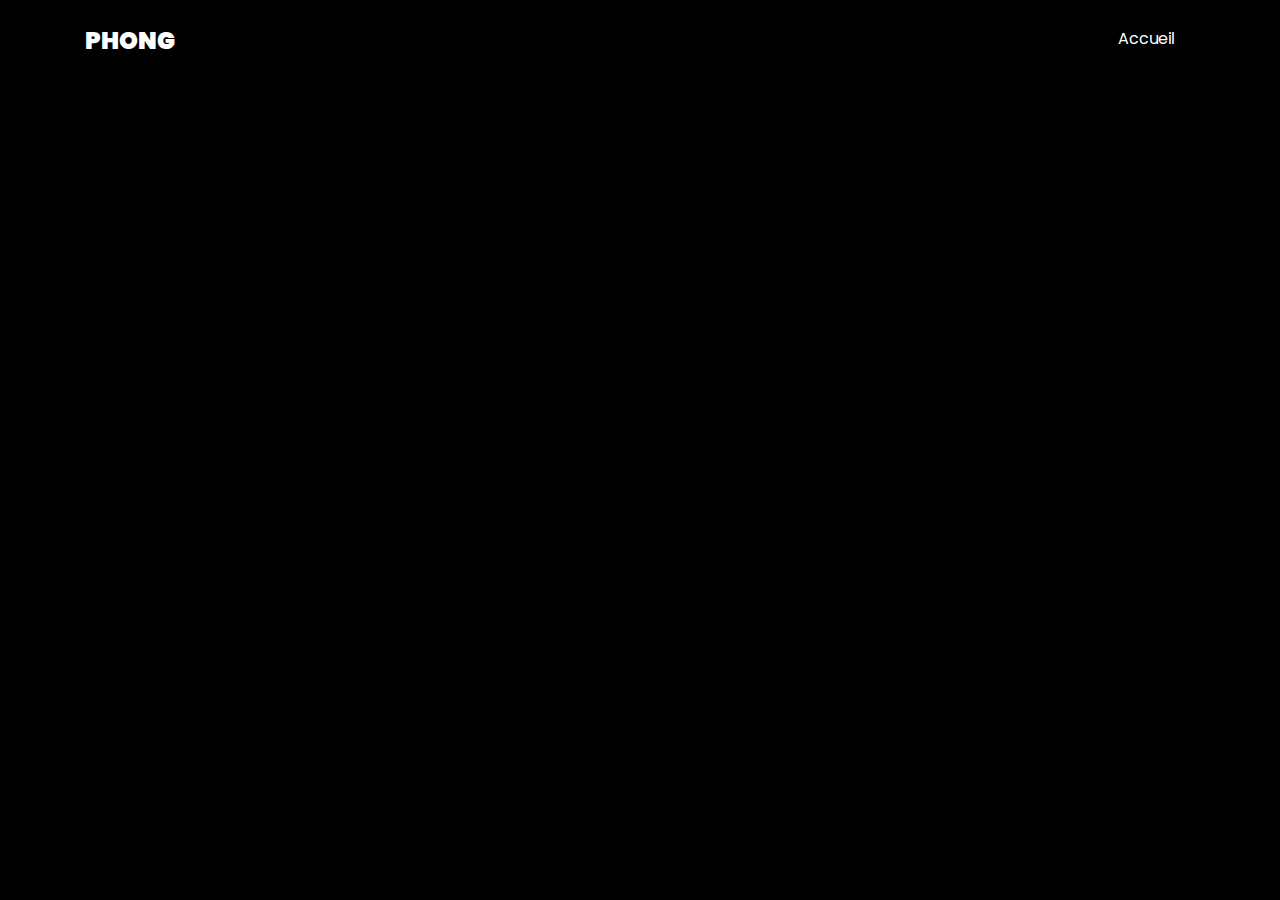
==== eycecinema.html @ 9683518e "ajout page eycecinema" ====
<!DOCTYPE html>
<html lang="en">
<head>
  <title>Eyce's Cinema</title>
  <meta charset="utf-8">
  <meta name="viewport" content="width=device-width, initial-scale=1, shrink-to-fit=no">

  <link href="https://fonts.googleapis.com/css?family=Poppins:100,200,300,400,500,600,700,800,900" rel="stylesheet">

  <link rel="stylesheet" href="css/open-iconic-bootstrap.min.css">
  <link rel="stylesheet" href="css/animate.css">

  <link rel="stylesheet" href="css/owl.carousel.min.css">
  <link rel="stylesheet" href="css/owl.theme.default.min.css">
  <link rel="stylesheet" href="css/magnific-popup.css">

  <link rel="stylesheet" href="css/aos.css">

  <link rel="stylesheet" href="css/ionicons.min.css">

  <link rel="stylesheet" href="css/flaticon.css">
  <link rel="stylesheet" href="css/icomoon.css">
  <link rel="stylesheet" href="css/style.css">
</head>
<body data-spy="scroll" data-target=".site-navbar-target" data-offset="300">
<nav class="navbar navbar-expand-lg navbar-dark ftco_navbar ftco-navbar-light site-navbar-target" id="ftco-navbar">
  <div class="container">
    <a class="navbar-brand" href="index.html">Phong</a>
    <button class="navbar-toggler js-fh5co-nav-toggle fh5co-nav-toggle" type="button" data-toggle="collapse" data-target="#ftco-nav" aria-controls="ftco-nav" aria-expanded="false" aria-label="Toggle navigation">
      <span class="oi oi-menu"></span> Menu
    </button>

    <div class="collapse navbar-collapse" id="ftco-nav">
      <ul class="navbar-nav nav ml-auto">
        <li class="nav-item"><a href="index.html" class="nav-link"><span>Accueil</span></a></li>

      </ul>
    </div>
  </div>
</nav>
<section class="ftco-section ftco-no-pb" id="experience">
  <div class="container">
    <div class="row justify-content-center pb-5">
      <div class="col-md-10 heading-section text-center ftco-animate">
        <h1 class="big big-2">Eyce's Cinema</h1>
        <h2 class="mb-4">Eyce's Cinema</h2>
      </div>
    </div>
    <div class="row">
      <div class="col-md-6">
        <div class="resume-wrap ftco-animate">
          <span class="date">Juin 2024</span>
          <h2>Stage Gestion Web</h2>
          <span class="position">Splatsh</span>
          <p class="mt-4">Mise en ligne des applications iOs et Android</p>
          <p class="mt-4">
            Création de contenu à l’aide de l’intelligence artificielle pour les applications</p>
          <p class="mt-4">
            Création, mise à jour des annonces Airbnb/Booking</p>
        </div>
      </div>

      <div class="col-md-6">

        <div class="resume-wrap ftco-animate">
          <span class="date">13 Janvier - 21 Février 2025</span>
          <h2>Stage</h2>
          <span class="position">Aélia Informatique</span>
          <p class="mt-4">A définir</p>

        </div>
      </div>
    </div>
  </div>
</section>
</body>
</html>
---- css/flaticon.css ----
/*
  	Flaticon icon font: Flaticon
  	Creation date: 04/01/2019 13:45
  	*/


@font-face {
  font-family: "Flaticon";
  src: url("../fonts/flaticon/font/Flaticon.eot");
  src: url("../fonts/flaticon/font/Flaticon.eot?#iefix") format("embedded-opentype"),
       url("../fonts/flaticon/font/Flaticon.woff") format("woff"),
       url("../fonts/flaticon/font/Flaticon.ttf") format("truetype"),
       url("../fonts/flaticon/font/Flaticon.svg#Flaticon") format("svg");
  font-weight: normal;
  font-style: normal;
}

@media screen and (-webkit-min-device-pixel-ratio:0) {
  @font-face {
    font-family: "Flaticon";
    src: url("../fonts/flaticon/font/Flaticon.svg#Flaticon") format("svg");
  }
}

[class^="flaticon-"]:before, [class*=" flaticon-"]:before,
[class^="flaticon-"]:after, [class*=" flaticon-"]:after {   
  font-family: Flaticon;
  font-style: normal;
  font-weight: normal;
  font-variant: normal;
  text-transform: none;
  line-height: 1;

  /* Better Font Rendering =========== */
  -webkit-font-smoothing: antialiased;
  -moz-osx-font-smoothing: grayscale;
}

.flaticon-ideas:before { content: "\f100"; }
.flaticon-flasks:before { content: "\f101"; }
.flaticon-analysis:before { content: "\f102"; }
.flaticon-ux-design:before { content: "\f103"; }
.flaticon-web-design:before { content: "\f104"; }
.flaticon-idea:before { content: "\f105"; }
.flaticon-innovation:before { content: "\f106"; }
---- css/icomoon.css ----
@font-face {
  font-family: 'icomoon';
  src:  url('../fonts/icomoon/icomoon.eot?6tt51o');
  src:  url('../fonts/icomoon/icomoon.eot?6tt51o#iefix') format('embedded-opentype'),
    url('../fonts/icomoon/icomoon.ttf?6tt51o') format('truetype'),
    url('../fonts/icomoon/icomoon.woff?6tt51o') format('woff'),
    url('../fonts/icomoon/icomoon.svg?6tt51o#icomoon') format('svg');
  font-weight: normal;
  font-style: normal;
}

[class^="icon-"], [class*=" icon-"] {
  /* use !important to prevent issues with browser extensions that change fonts */
  font-family: 'icomoon' !important;
  speak: none;
  font-style: normal;
  font-weight: normal;
  font-variant: normal;
  text-transform: none;
  line-height: 1;

  /* Better Font Rendering =========== */
  -webkit-font-smoothing: antialiased;
  -moz-osx-font-smoothing: grayscale;
}

.icon-asterisk:before {
  content: "\f069";
}
.icon-plus:before {
  content: "\f067";
}
.icon-question:before {
  content: "\f128";
}
.icon-minus:before {
  content: "\f068";
}
.icon-glass:before {
  content: "\f000";
}
.icon-music:before {
  content: "\f001";
}
.icon-search:before {
  content: "\f002";
}
.icon-envelope-o:before {
  content: "\f003";
}
.icon-heart:before {
  content: "\f004";
}
.icon-star:before {
  content: "\f005";
}
.icon-star-o:before {
  content: "\f006";
}
.icon-user:before {
  content: "\f007";
}
.icon-film:before {
  content: "\f008";
}
.icon-th-large:before {
  content: "\f009";
}
.icon-th:before {
  content: "\f00a";
}
.icon-th-list:before {
  content: "\f00b";
}
.icon-check:before {
  content: "\f00c";
}
.icon-close:before {
  content: "\f00d";
}
.icon-remove:before {
  content: "\f00d";
}
.icon-times:before {
  content: "\f00d";
}
.icon-search-plus:before {
  content: "\f00e";
}
.icon-search-minus:before {
  content: "\f010";
}
.icon-power-off:before {
  content: "\f011";
}
.icon-signal:before {
  content: "\f012";
}
.icon-cog:before {
  content: "\f013";
}
.icon-gear:before {
  content: "\f013";
}
.icon-trash-o:before {
  content: "\f014";
}
.icon-home:before {
  content: "\f015";
}
.icon-file-o:before {
  content: "\f016";
}
.icon-clock-o:before {
  content: "\f017";
}
.icon-road:before {
  content: "\f018";
}
.icon-download:before {
  content: "\f019";
}
.icon-arrow-circle-o-down:before {
  content: "\f01a";
}
.icon-arrow-circle-o-up:before {
  content: "\f01b";
}
.icon-inbox:before {
  content: "\f01c";
}
.icon-play-circle-o:before {
  content: "\f01d";
}
.icon-repeat:before {
  content: "\f01e";
}
.icon-rotate-right:before {
  content: "\f01e";
}
.icon-refresh:before {
  content: "\f021";
}
.icon-list-alt:before {
  content: "\f022";
}
.icon-lock:before {
  content: "\f023";
}
.icon-flag:before {
  content: "\f024";
}
.icon-headphones:before {
  content: "\f025";
}
.icon-volume-off:before {
  content: "\f026";
}
.icon-volume-down:before {
  content: "\f027";
}
.icon-volume-up:before {
  content: "\f028";
}
.icon-qrcode:before {
  content: "\f029";
}
.icon-barcode:before {
  content: "\f02a";
}
.icon-tag:before {
  content: "\f02b";
}
.icon-tags:before {
  content: "\f02c";
}
.icon-book:before {
  content: "\f02d";
}
.icon-bookmark:before {
  content: "\f02e";
}
.icon-print:before {
  content: "\f02f";
}
.icon-camera:before {
  content: "\f030";
}
.icon-font:before {
  content: "\f031";
}
.icon-bold:before {
  content: "\f032";
}
.icon-italic:before {
  content: "\f033";
}
.icon-text-height:before {
  content: "\f034";
}
.icon-text-width:before {
  content: "\f035";
}
.icon-align-left:before {
  content: "\f036";
}
.icon-align-center:before {
  content: "\f037";
}
.icon-align-right:before {
  content: "\f038";
}
.icon-align-justify:before {
  content: "\f039";
}
.icon-list:before {
  content: "\f03a";
}
.icon-dedent:before {
  content: "\f03b";
}
.icon-outdent:before {
  content: "\f03b";
}
.icon-indent:before {
  content: "\f03c";
}
.icon-video-camera:before {
  content: "\f03d";
}
.icon-image:before {
  content: "\f03e";
}
.icon-photo:before {
  content: "\f03e";
}
.icon-picture-o:before {
  content: "\f03e";
}
.icon-pencil:before {
  content: "\f040";
}
.icon-map-marker:before {
  content: "\f041";
}
.icon-adjust:before {
  content: "\f042";
}
.icon-tint:before {
  content: "\f043";
}
.icon-edit:before {
  content: "\f044";
}
.icon-pencil-square-o:before {
  content: "\f044";
}
.icon-share-square-o:before {
  content: "\f045";
}
.icon-check-square-o:before {
  content: "\f046";
}
.icon-arrows:before {
  content: "\f047";
}
.icon-step-backward:before {
  content: "\f048";
}
.icon-fast-backward:before {
  content: "\f049";
}
.icon-backward:before {
  content: "\f04a";
}
.icon-play:before {
  content: "\f04b";
}
.icon-pause:before {
  content: "\f04c";
}
.icon-stop:before {
  content: "\f04d";
}
.icon-forward:before {
  content: "\f04e";
}
.icon-fast-forward:before {
  content: "\f050";
}
.icon-step-forward:before {
  content: "\f051";
}
.icon-eject:before {
  content: "\f052";
}
.icon-chevron-left:before {
  content: "\f053";
}
.icon-chevron-right:before {
  content: "\f054";
}
.icon-plus-circle:before {
  content: "\f055";
}
.icon-minus-circle:before {
  content: "\f056";
}
.icon-times-circle:before {
  content: "\f057";
}
.icon-check-circle:before {
  content: "\f058";
}
.icon-question-circle:before {
  content: "\f059";
}
.icon-info-circle:before {
  content: "\f05a";
}
.icon-crosshairs:before {
  content: "\f05b";
}
.icon-times-circle-o:before {
  content: "\f05c";
}
.icon-check-circle-o:before {
  content: "\f05d";
}
.icon-ban:before {
  content: "\f05e";
}
.icon-arrow-left:before {
  content: "\f060";
}
.icon-arrow-right:before {
  content: "\f061";
}
.icon-arrow-up:before {
  content: "\f062";
}
.icon-arrow-down:before {
  content: "\f063";
}
.icon-mail-forward:before {
  content: "\f064";
}
.icon-share:before {
  content: "\f064";
}
.icon-expand:before {
  content: "\f065";
}
.icon-compress:before {
  content: "\f066";
}
.icon-exclamation-circle:before {
  content: "\f06a";
}
.icon-gift:before {
  content: "\f06b";
}
.icon-leaf:before {
  content: "\f06c";
}
.icon-fire:before {
  content: "\f06d";
}
.icon-eye:before {
  content: "\f06e";
}
.icon-eye-slash:before {
  content: "\f070";
}
.icon-exclamation-triangle:before {
  content: "\f071";
}
.icon-warning:before {
  content: "\f071";
}
.icon-plane:before {
  content: "\f072";
}
.icon-calendar:before {
  content: "\f073";
}
.icon-random:before {
  content: "\f074";
}
.icon-comment:before {
  content: "\f075";
}
.icon-magnet:before {
  content: "\f076";
}
.icon-chevron-up:before {
  content: "\f077";
}
.icon-chevron-down:before {
  content: "\f078";
}
.icon-retweet:before {
  content: "\f079";
}
.icon-shopping-cart:before {
  content: "\f07a";
}
.icon-folder:before {
  content: "\f07b";
}
.icon-folder-open:before {
  content: "\f07c";
}
.icon-arrows-v:before {
  content: "\f07d";
}
.icon-arrows-h:before {
  content: "\f07e";
}
.icon-bar-chart:before {
  content: "\f080";
}
.icon-bar-chart-o:before {
  content: "\f080";
}
.icon-twitter-square:before {
  content: "\f081";
}
.icon-facebook-square:before {
  content: "\f082";
}
.icon-camera-retro:before {
  content: "\f083";
}
.icon-key:before {
  content: "\f084";
}
.icon-cogs:before {
  content: "\f085";
}
.icon-gears:before {
  content: "\f085";
}
.icon-comments:before {
  content: "\f086";
}
.icon-thumbs-o-up:before {
  content: "\f087";
}
.icon-thumbs-o-down:before {
  content: "\f088";
}
.icon-star-half:before {
  content: "\f089";
}
.icon-heart-o:before {
  content: "\f08a";
}
.icon-sign-out:before {
  content: "\f08b";
}
.icon-linkedin-square:before {
  content: "\f08c";
}
.icon-thumb-tack:before {
  content: "\f08d";
}
.icon-external-link:before {
  content: "\f08e";
}
.icon-sign-in:before {
  content: "\f090";
}
.icon-trophy:before {
  content: "\f091";
}
.icon-github-square:before {
  content: "\f092";
}
.icon-upload:before {
  content: "\f093";
}
.icon-lemon-o:before {
  content: "\f094";
}
.icon-phone:before {
  content: "\f095";
}
.icon-square-o:before {
  content: "\f096";
}
.icon-bookmark-o:before {
  content: "\f097";
}
.icon-phone-square:before {
  content: "\f098";
}
.icon-twitter:before {
  content: "\f099";
}
.icon-facebook:before {
  content: "\f09a";
}
.icon-facebook-f:before {
  content: "\f09a";
}
.icon-github:before {
  content: "\f09b";
}
.icon-unlock:before {
  content: "\f09c";
}
.icon-credit-card:before {
  content: "\f09d";
}
.icon-feed:before {
  content: "\f09e";
}
.icon-rss:before {
  content: "\f09e";
}
.icon-hdd-o:before {
  content: "\f0a0";
}
.icon-bullhorn:before {
  content: "\f0a1";
}
.icon-bell-o:before {
  content: "\f0a2";
}
.icon-certificate:before {
  content: "\f0a3";
}
.icon-hand-o-right:before {
  content: "\f0a4";
}
.icon-hand-o-left:before {
  content: "\f0a5";
}
.icon-hand-o-up:before {
  content: "\f0a6";
}
.icon-hand-o-down:before {
  content: "\f0a7";
}
.icon-arrow-circle-left:before {
  content: "\f0a8";
}
.icon-arrow-circle-right:before {
  content: "\f0a9";
}
.icon-arrow-circle-up:before {
  content: "\f0aa";
}
.icon-arrow-circle-down:before {
  content: "\f0ab";
}
.icon-globe:before {
  content: "\f0ac";
}
.icon-wrench:before {
  content: "\f0ad";
}
.icon-tasks:before {
  content: "\f0ae";
}
.icon-filter:before {
  content: "\f0b0";
}
.icon-briefcase:before {
  content: "\f0b1";
}
.icon-arrows-alt:before {
  content: "\f0b2";
}
.icon-group:before {
  content: "\f0c0";
}
.icon-users:before {
  content: "\f0c0";
}
.icon-chain:before {
  content: "\f0c1";
}
.icon-link:before {
  content: "\f0c1";
}
.icon-cloud:before {
  content: "\f0c2";
}
.icon-flask:before {
  content: "\f0c3";
}
.icon-cut:before {
  content: "\f0c4";
}
.icon-scissors:before {
  content: "\f0c4";
}
.icon-copy:before {
  content: "\f0c5";
}
.icon-files-o:before {
  content: "\f0c5";
}
.icon-paperclip:before {
  content: "\f0c6";
}
.icon-floppy-o:before {
  content: "\f0c7";
}
.icon-save:before {
  content: "\f0c7";
}
.icon-square:before {
  content: "\f0c8";
}
.icon-bars:before {
  content: "\f0c9";
}
.icon-navicon:before {
  content: "\f0c9";
}
.icon-reorder:before {
  content: "\f0c9";
}
.icon-list-ul:before {
  content: "\f0ca";
}
.icon-list-ol:before {
  content: "\f0cb";
}
.icon-strikethrough:before {
  content: "\f0cc";
}
.icon-underline:before {
  content: "\f0cd";
}
.icon-table:before {
  content: "\f0ce";
}
.icon-magic:before {
  content: "\f0d0";
}
.icon-truck:before {
  content: "\f0d1";
}
.icon-pinterest:before {
  content: "\f0d2";
}
.icon-pinterest-square:before {
  content: "\f0d3";
}
.icon-google-plus-square:before {
  content: "\f0d4";
}
.icon-google-plus:before {
  content: "\f0d5";
}
.icon-money:before {
  content: "\f0d6";
}
.icon-caret-down:before {
  content: "\f0d7";
}
.icon-caret-up:before {
  content: "\f0d8";
}
.icon-caret-left:before {
  content: "\f0d9";
}
.icon-caret-right:before {
  content: "\f0da";
}
.icon-columns:before {
  content: "\f0db";
}
.icon-sort:before {
  content: "\f0dc";
}
.icon-unsorted:before {
  content: "\f0dc";
}
.icon-sort-desc:before {
  content: "\f0dd";
}
.icon-sort-down:before {
  content: "\f0dd";
}
.icon-sort-asc:before {
  content: "\f0de";
}
.icon-sort-up:before {
  content: "\f0de";
}
.icon-envelope:before {
  content: "\f0e0";
}
.icon-linkedin:before {
  content: "\f0e1";
}
.icon-rotate-left:before {
  content: "\f0e2";
}
.icon-undo:before {
  content: "\f0e2";
}
.icon-gavel:before {
  content: "\f0e3";
}
.icon-legal:before {
  content: "\f0e3";
}
.icon-dashboard:before {
  content: "\f0e4";
}
.icon-tachometer:before {
  content: "\f0e4";
}
.icon-comment-o:before {
  content: "\f0e5";
}
.icon-comments-o:before {
  content: "\f0e6";
}
.icon-bolt:before {
  content: "\f0e7";
}
.icon-flash:before {
  content: "\f0e7";
}
.icon-sitemap:before {
  content: "\f0e8";
}
.icon-umbrella:before {
  content: "\f0e9";
}
.icon-clipboard:before {
  content: "\f0ea";
}
.icon-paste:before {
  content: "\f0ea";
}
.icon-lightbulb-o:before {
  content: "\f0eb";
}
.icon-exchange:before {
  content: "\f0ec";
}
.icon-cloud-download:before {
  content: "\f0ed";
}
.icon-cloud-upload:before {
  content: "\f0ee";
}
.icon-user-md:before {
  content: "\f0f0";
}
.icon-stethoscope:before {
  content: "\f0f1";
}
.icon-suitcase:before {
  content: "\f0f2";
}
.icon-bell:before {
  content: "\f0f3";
}
.icon-coffee:before {
  content: "\f0f4";
}
.icon-cutlery:before {
  content: "\f0f5";
}
.icon-file-text-o:before {
  content: "\f0f6";
}
.icon-building-o:before {
  content: "\f0f7";
}
.icon-hospital-o:before {
  content: "\f0f8";
}
.icon-ambulance:before {
  content: "\f0f9";
}
.icon-medkit:before {
  content: "\f0fa";
}
.icon-fighter-jet:before {
  content: "\f0fb";
}
.icon-beer:before {
  content: "\f0fc";
}
.icon-h-square:before {
  content: "\f0fd";
}
.icon-plus-square:before {
  content: "\f0fe";
}
.icon-angle-double-left:before {
  content: "\f100";
}
.icon-angle-double-right:before {
  content: "\f101";
}
.icon-angle-double-up:before {
  content: "\f102";
}
.icon-angle-double-down:before {
  content: "\f103";
}
.icon-angle-left:before {
  content: "\f104";
}
.icon-angle-right:before {
  content: "\f105";
}
.icon-angle-up:before {
  content: "\f106";
}
.icon-angle-down:before {
  content: "\f107";
}
.icon-desktop:before {
  content: "\f108";
}
.icon-laptop:before {
  content: "\f109";
}
.icon-tablet:before {
  content: "\f10a";
}
.icon-mobile:before {
  content: "\f10b";
}
.icon-mobile-phone:before {
  content: "\f10b";
}
.icon-circle-o:before {
  content: "\f10c";
}
.icon-quote-left:before {
  content: "\f10d";
}
.icon-quote-right:before {
  content: "\f10e";
}
.icon-spinner:before {
  content: "\f110";
}
.icon-circle:before {
  content: "\f111";
}
.icon-mail-reply:before {
  content: "\f112";
}
.icon-reply:before {
  content: "\f112";
}
.icon-github-alt:before {
  content: "\f113";
}
.icon-folder-o:before {
  content: "\f114";
}
.icon-folder-open-o:before {
  content: "\f115";
}
.icon-smile-o:before {
  content: "\f118";
}
.icon-frown-o:before {
  content: "\f119";
}
.icon-meh-o:before {
  content: "\f11a";
}
.icon-gamepad:before {
  content: "\f11b";
}
.icon-keyboard-o:before {
  content: "\f11c";
}
.icon-flag-o:before {
  content: "\f11d";
}
.icon-flag-checkered:before {
  content: "\f11e";
}
.icon-terminal:before {
  content: "\f120";
}
.icon-code:before {
  content: "\f121";
}
.icon-mail-reply-all:before {
  content: "\f122";
}
.icon-reply-all:before {
  content: "\f122";
}
.icon-star-half-empty:before {
  content: "\f123";
}
.icon-star-half-full:before {
  content: "\f123";
}
.icon-star-half-o:before {
  content: "\f123";
}
.icon-location-arrow:before {
  content: "\f124";
}
.icon-crop:before {
  content: "\f125";
}
.icon-code-fork:before {
  content: "\f126";
}
.icon-chain-broken:before {
  content: "\f127";
}
.icon-unlink:before {
  content: "\f127";
}
.icon-info:before {
  content: "\f129";
}
.icon-exclamation:before {
  content: "\f12a";
}
.icon-superscript:before {
  content: "\f12b";
}
.icon-subscript:before {
  content: "\f12c";
}
.icon-eraser:before {
  content: "\f12d";
}
.icon-puzzle-piece:before {
  content: "\f12e";
}
.icon-microphone:before {
  content: "\f130";
}
.icon-microphone-slash:before {
  content: "\f131";
}
.icon-shield:before {
  content: "\f132";
}
.icon-calendar-o:before {
  content: "\f133";
}
.icon-fire-extinguisher:before {
  content: "\f134";
}
.icon-rocket:before {
  content: "\f135";
}
.icon-maxcdn:before {
  content: "\f136";
}
.icon-chevron-circle-left:before {
  content: "\f137";
}
.icon-chevron-circle-right:before {
  content: "\f138";
}
.icon-chevron-circle-up:before {
  content: "\f139";
}
.icon-chevron-circle-down:before {
  content: "\f13a";
}
.icon-html5:before {
  content: "\f13b";
}
.icon-css3:before {
  content: "\f13c";
}
.icon-anchor:before {
  content: "\f13d";
}
.icon-unlock-alt:before {
  content: "\f13e";
}
.icon-bullseye:before {
  content: "\f140";
}
.icon-ellipsis-h:before {
  content: "\f141";
}
.icon-ellipsis-v:before {
  content: "\f142";
}
.icon-rss-square:before {
  content: "\f143";
}
.icon-play-circle:before {
  content: "\f144";
}
.icon-ticket:before {
  content: "\f145";
}
.icon-minus-square:before {
  content: "\f146";
}
.icon-minus-square-o:before {
  content: "\f147";
}
.icon-level-up:before {
  content: "\f148";
}
.icon-level-down:before {
  content: "\f149";
}
.icon-check-square:before {
  content: "\f14a";
}
.icon-pencil-square:before {
  content: "\f14b";
}
.icon-external-link-square:before {
  content: "\f14c";
}
.icon-share-square:before {
  content: "\f14d";
}
.icon-compass:before {
  content: "\f14e";
}
.icon-caret-square-o-down:before {
  content: "\f150";
}
.icon-toggle-down:before {
  content: "\f150";
}
.icon-caret-square-o-up:before {
  content: "\f151";
}
.icon-toggle-up:before {
  content: "\f151";
}
.icon-caret-square-o-right:before {
  content: "\f152";
}
.icon-toggle-right:before {
  content: "\f152";
}
.icon-eur:before {
  content: "\f153";
}
.icon-euro:before {
  content: "\f153";
}
.icon-gbp:before {
  content: "\f154";
}
.icon-dollar:before {
  content: "\f155";
}
.icon-usd:before {
  content: "\f155";
}
.icon-inr:before {
  content: "\f156";
}
.icon-rupee:before {
  content: "\f156";
}
.icon-cny:before {
  content: "\f157";
}
.icon-jpy:before {
  content: "\f157";
}
.icon-rmb:before {
  content: "\f157";
}
.icon-yen:before {
  content: "\f157";
}
.icon-rouble:before {
  content: "\f158";
}
.icon-rub:before {
  content: "\f158";
}
.icon-ruble:before {
  content: "\f158";
}
.icon-krw:before {
  content: "\f159";
}
.icon-won:before {
  content: "\f159";
}
.icon-bitcoin:before {
  content: "\f15a";
}
.icon-btc:before {
  content: "\f15a";
}
.icon-file:before {
  content: "\f15b";
}
.icon-file-text:before {
  content: "\f15c";
}
.icon-sort-alpha-asc:before {
  content: "\f15d";
}
.icon-sort-alpha-desc:before {
  content: "\f15e";
}
.icon-sort-amount-asc:before {
  content: "\f160";
}
.icon-sort-amount-desc:before {
  content: "\f161";
}
.icon-sort-numeric-asc:before {
  content: "\f162";
}
.icon-sort-numeric-desc:before {
  content: "\f163";
}
.icon-thumbs-up:before {
  content: "\f164";
}
.icon-thumbs-down:before {
  content: "\f165";
}
.icon-youtube-square:before {
  content: "\f166";
}
.icon-youtube:before {
  content: "\f167";
}
.icon-xing:before {
  content: "\f168";
}
.icon-xing-square:before {
  content: "\f169";
}
.icon-youtube-play:before {
  content: "\f16a";
}
.icon-dropbox:before {
  content: "\f16b";
}
.icon-stack-overflow:before {
  content: "\f16c";
}
.icon-instagram:before {
  content: "\f16d";
}
.icon-flickr:before {
  content: "\f16e";
}
.icon-adn:before {
  content: "\f170";
}
.icon-bitbucket:before {
  content: "\f171";
}
.icon-bitbucket-square:before {
  content: "\f172";
}
.icon-tumblr:before {
  content: "\f173";
}
.icon-tumblr-square:before {
  content: "\f174";
}
.icon-long-arrow-down:before {
  content: "\f175";
}
.icon-long-arrow-up:before {
  content: "\f176";
}
.icon-long-arrow-left:before {
  content: "\f177";
}
.icon-long-arrow-right:before {
  content: "\f178";
}
.icon-apple:before {
  content: "\f179";
}
.icon-windows:before {
  content: "\f17a";
}
.icon-android:before {
  content: "\f17b";
}
.icon-linux:before {
  content: "\f17c";
}
.icon-dribbble:before {
  content: "\f17d";
}
.icon-skype:before {
  content: "\f17e";
}
.icon-foursquare:before {
  content: "\f180";
}
.icon-trello:before {
  content: "\f181";
}
.icon-female:before {
  content: "\f182";
}
.icon-male:before {
  content: "\f183";
}
.icon-gittip:before {
  content: "\f184";
}
.icon-gratipay:before {
  content: "\f184";
}
.icon-sun-o:before {
  content: "\f185";
}
.icon-moon-o:before {
  content: "\f186";
}
.icon-archive:before {
  content: "\f187";
}
.icon-bug:before {
  content: "\f188";
}
.icon-vk:before {
  content: "\f189";
}
.icon-weibo:before {
  content: "\f18a";
}
.icon-renren:before {
  content: "\f18b";
}
.icon-pagelines:before {
  content: "\f18c";
}
.icon-stack-exchange:before {
  content: "\f18d";
}
.icon-arrow-circle-o-right:before {
  content: "\f18e";
}
.icon-arrow-circle-o-left:before {
  content: "\f190";
}
.icon-caret-square-o-left:before {
  content: "\f191";
}
.icon-toggle-left:before {
  content: "\f191";
}
.icon-dot-circle-o:before {
  content: "\f192";
}
.icon-wheelchair:before {
  content: "\f193";
}
.icon-vimeo-square:before {
  content: "\f194";
}
.icon-try:before {
  content: "\f195";
}
.icon-turkish-lira:before {
  content: "\f195";
}
.icon-plus-square-o:before {
  content: "\f196";
}
.icon-space-shuttle:before {
  content: "\f197";
}
.icon-slack:before {
  content: "\f198";
}
.icon-envelope-square:before {
  content: "\f199";
}
.icon-wordpress:before {
  content: "\f19a";
}
.icon-openid:before {
  content: "\f19b";
}
.icon-bank:before {
  content: "\f19c";
}
.icon-institution:before {
  content: "\f19c";
}
.icon-university:before {
  content: "\f19c";
}
.icon-graduation-cap:before {
  content: "\f19d";
}
.icon-mortar-board:before {
  content: "\f19d";
}
.icon-yahoo:before {
  content: "\f19e";
}
.icon-google:before {
  content: "\f1a0";
}
.icon-reddit:before {
  content: "\f1a1";
}
.icon-reddit-square:before {
  content: "\f1a2";
}
.icon-stumbleupon-circle:before {
  content: "\f1a3";
}
.icon-stumbleupon:before {
  content: "\f1a4";
}
.icon-delicious:before {
  content: "\f1a5";
}
.icon-digg:before {
  content: "\f1a6";
}
.icon-pied-piper-pp:before {
  content: "\f1a7";
}
.icon-pied-piper-alt:before {
  content: "\f1a8";
}
.icon-drupal:before {
  content: "\f1a9";
}
.icon-joomla:before {
  content: "\f1aa";
}
.icon-language:before {
  content: "\f1ab";
}
.icon-fax:before {
  content: "\f1ac";
}
.icon-building:before {
  content: "\f1ad";
}
.icon-child:before {
  content: "\f1ae";
}
.icon-paw:before {
  content: "\f1b0";
}
.icon-spoon:before {
  content: "\f1b1";
}
.icon-cube:before {
  content: "\f1b2";
}
.icon-cubes:before {
  content: "\f1b3";
}
.icon-behance:before {
  content: "\f1b4";
}
.icon-behance-square:before {
  content: "\f1b5";
}
.icon-steam:before {
  content: "\f1b6";
}
.icon-steam-square:before {
  content: "\f1b7";
}
.icon-recycle:before {
  content: "\f1b8";
}
.icon-automobile:before {
  content: "\f1b9";
}
.icon-car:before {
  content: "\f1b9";
}
.icon-cab:before {
  content: "\f1ba";
}
.icon-taxi:before {
  content: "\f1ba";
}
.icon-tree:before {
  content: "\f1bb";
}
.icon-spotify:before {
  content: "\f1bc";
}
.icon-deviantart:before {
  content: "\f1bd";
}
.icon-soundcloud:before {
  content: "\f1be";
}
.icon-database:before {
  content: "\f1c0";
}
.icon-file-pdf-o:before {
  content: "\f1c1";
}
.icon-file-word-o:before {
  content: "\f1c2";
}
.icon-file-excel-o:before {
  content: "\f1c3";
}
.icon-file-powerpoint-o:before {
  content: "\f1c4";
}
.icon-file-image-o:before {
  content: "\f1c5";
}
.icon-file-photo-o:before {
  content: "\f1c5";
}
.icon-file-picture-o:before {
  content: "\f1c5";
}
.icon-file-archive-o:before {
  content: "\f1c6";
}
.icon-file-zip-o:before {
  content: "\f1c6";
}
.icon-file-audio-o:before {
  content: "\f1c7";
}
.icon-file-sound-o:before {
  content: "\f1c7";
}
.icon-file-movie-o:before {
  content: "\f1c8";
}
.icon-file-video-o:before {
  content: "\f1c8";
}
.icon-file-code-o:before {
  content: "\f1c9";
}
.icon-vine:before {
  content: "\f1ca";
}
.icon-codepen:before {
  content: "\f1cb";
}
.icon-jsfiddle:before {
  content: "\f1cc";
}
.icon-life-bouy:before {
  content: "\f1cd";
}
.icon-life-buoy:before {
  content: "\f1cd";
}
.icon-life-ring:before {
  content: "\f1cd";
}
.icon-life-saver:before {
  content: "\f1cd";
}
.icon-support:before {
  content: "\f1cd";
}
.icon-circle-o-notch:before {
  content: "\f1ce";
}
.icon-ra:before {
  content: "\f1d0";
}
.icon-rebel:before {
  content: "\f1d0";
}
.icon-resistance:before {
  content: "\f1d0";
}
.icon-empire:before {
  content: "\f1d1";
}
.icon-ge:before {
  content: "\f1d1";
}
.icon-git-square:before {
  content: "\f1d2";
}
.icon-git:before {
  content: "\f1d3";
}
.icon-hacker-news:before {
  content: "\f1d4";
}
.icon-y-combinator-square:before {
  content: "\f1d4";
}
.icon-yc-square:before {
  content: "\f1d4";
}
.icon-tencent-weibo:before {
  content: "\f1d5";
}
.icon-qq:before {
  content: "\f1d6";
}
.icon-wechat:before {
  content: "\f1d7";
}
.icon-weixin:before {
  content: "\f1d7";
}
.icon-paper-plane:before {
  content: "\f1d8";
}
.icon-send:before {
  content: "\f1d8";
}
.icon-paper-plane-o:before {
  content: "\f1d9";
}
.icon-send-o:before {
  content: "\f1d9";
}
.icon-history:before {
  content: "\f1da";
}
.icon-circle-thin:before {
  content: "\f1db";
}
.icon-header:before {
  content: "\f1dc";
}
.icon-paragraph:before {
  content: "\f1dd";
}
.icon-sliders:before {
  content: "\f1de";
}
.icon-share-alt:before {
  content: "\f1e0";
}
.icon-share-alt-square:before {
  content: "\f1e1";
}
.icon-bomb:before {
  content: "\f1e2";
}
.icon-futbol-o:before {
  content: "\f1e3";
}
.icon-soccer-ball-o:before {
  content: "\f1e3";
}
.icon-tty:before {
  content: "\f1e4";
}
.icon-binoculars:before {
  content: "\f1e5";
}
.icon-plug:before {
  content: "\f1e6";
}
.icon-slideshare:before {
  content: "\f1e7";
}
.icon-twitch:before {
  content: "\f1e8";
}
.icon-yelp:before {
  content: "\f1e9";
}
.icon-newspaper-o:before {
  content: "\f1ea";
}
.icon-wifi:before {
  content: "\f1eb";
}
.icon-calculator:before {
  content: "\f1ec";
}
.icon-paypal:before {
  content: "\f1ed";
}
.icon-google-wallet:before {
  content: "\f1ee";
}
.icon-cc-visa:before {
  content: "\f1f0";
}
.icon-cc-mastercard:before {
  content: "\f1f1";
}
.icon-cc-discover:before {
  content: "\f1f2";
}
.icon-cc-amex:before {
  content: "\f1f3";
}
.icon-cc-paypal:before {
  content: "\f1f4";
}
.icon-cc-stripe:before {
  content: "\f1f5";
}
.icon-bell-slash:before {
  content: "\f1f6";
}
.icon-bell-slash-o:before {
  content: "\f1f7";
}
.icon-trash:before {
  content: "\f1f8";
}
.icon-copyright:before {
  content: "\f1f9";
}
.icon-at:before {
  content: "\f1fa";
}
.icon-eyedropper:before {
  content: "\f1fb";
}
.icon-paint-brush:before {
  content: "\f1fc";
}
.icon-birthday-cake:before {
  content: "\f1fd";
}
.icon-area-chart:before {
  content: "\f1fe";
}
.icon-pie-chart:before {
  content: "\f200";
}
.icon-line-chart:before {
  content: "\f201";
}
.icon-lastfm:before {
  content: "\f202";
}
.icon-lastfm-square:before {
  content: "\f203";
}
.icon-toggle-off:before {
  content: "\f204";
}
.icon-toggle-on:before {
  content: "\f205";
}
.icon-bicycle:before {
  content: "\f206";
}
.icon-bus:before {
  content: "\f207";
}
.icon-ioxhost:before {
  content: "\f208";
}
.icon-angellist:before {
  content: "\f209";
}
.icon-cc:before {
  content: "\f20a";
}
.icon-ils:before {
  content: "\f20b";
}
.icon-shekel:before {
  content: "\f20b";
}
.icon-sheqel:before {
  content: "\f20b";
}
.icon-meanpath:before {
  content: "\f20c";
}
.icon-buysellads:before {
  content: "\f20d";
}
.icon-connectdevelop:before {
  content: "\f20e";
}
.icon-dashcube:before {
  content: "\f210";
}
.icon-forumbee:before {
  content: "\f211";
}
.icon-leanpub:before {
  content: "\f212";
}
.icon-sellsy:before {
  content: "\f213";
}
.icon-shirtsinbulk:before {
  content: "\f214";
}
.icon-simplybuilt:before {
  content: "\f215";
}
.icon-skyatlas:before {
  content: "\f216";
}
.icon-cart-plus:before {
  content: "\f217";
}
.icon-cart-arrow-down:before {
  content: "\f218";
}
.icon-diamond:before {
  content: "\f219";
}
.icon-ship:before {
  content: "\f21a";
}
.icon-user-secret:before {
  content: "\f21b";
}
.icon-motorcycle:before {
  content: "\f21c";
}
.icon-street-view:before {
  content: "\f21d";
}
.icon-heartbeat:before {
  content: "\f21e";
}
.icon-venus:before {
  content: "\f221";
}
.icon-mars:before {
  content: "\f222";
}
.icon-mercury:before {
  content: "\f223";
}
.icon-intersex:before {
  content: "\f224";
}
.icon-transgender:before {
  content: "\f224";
}
.icon-transgender-alt:before {
  content: "\f225";
}
.icon-venus-double:before {
  content: "\f226";
}
.icon-mars-double:before {
  content: "\f227";
}
.icon-venus-mars:before {
  content: "\f228";
}
.icon-mars-stroke:before {
  content: "\f229";
}
.icon-mars-stroke-v:before {
  content: "\f22a";
}
.icon-mars-stroke-h:before {
  content: "\f22b";
}
.icon-neuter:before {
  content: "\f22c";
}
.icon-genderless:before {
  content: "\f22d";
}
.icon-facebook-official:before {
  content: "\f230";
}
.icon-pinterest-p:before {
  content: "\f231";
}
.icon-whatsapp:before {
  content: "\f232";
}
.icon-server:before {
  content: "\f233";
}
.icon-user-plus:before {
  content: "\f234";
}
.icon-user-times:before {
  content: "\f235";
}
.icon-bed:before {
  content: "\f236";
}
.icon-hotel:before {
  content: "\f236";
}
.icon-viacoin:before {
  content: "\f237";
}
.icon-train:before {
  content: "\f238";
}
.icon-subway:before {
  content: "\f239";
}
.icon-medium:before {
  content: "\f23a";
}
.icon-y-combinator:before {
  content: "\f23b";
}
.icon-yc:before {
  content: "\f23b";
}
.icon-optin-monster:before {
  content: "\f23c";
}
.icon-opencart:before {
  content: "\f23d";
}
.icon-expeditedssl:before {
  content: "\f23e";
}
.icon-battery:before {
  content: "\f240";
}
.icon-battery-4:before {
  content: "\f240";
}
.icon-battery-full:before {
  content: "\f240";
}
.icon-battery-3:before {
  content: "\f241";
}
.icon-battery-three-quarters:before {
  content: "\f241";
}
.icon-battery-2:before {
  content: "\f242";
}
.icon-battery-half:before {
  content: "\f242";
}
.icon-battery-1:before {
  content: "\f243";
}
.icon-battery-quarter:before {
  content: "\f243";
}
.icon-battery-0:before {
  content: "\f244";
}
.icon-battery-empty:before {
  content: "\f244";
}
.icon-mouse-pointer:before {
  content: "\f245";
}
.icon-i-cursor:before {
  content: "\f246";
}
.icon-object-group:before {
  content: "\f247";
}
.icon-object-ungroup:before {
  content: "\f248";
}
.icon-sticky-note:before {
  content: "\f249";
}
.icon-sticky-note-o:before {
  content: "\f24a";
}
.icon-cc-jcb:before {
  content: "\f24b";
}
.icon-cc-diners-club:before {
  content: "\f24c";
}
.icon-clone:before {
  content: "\f24d";
}
.icon-balance-scale:before {
  content: "\f24e";
}
.icon-hourglass-o:before {
  content: "\f250";
}
.icon-hourglass-1:before {
  content: "\f251";
}
.icon-hourglass-start:before {
  content: "\f251";
}
.icon-hourglass-2:before {
  content: "\f252";
}
.icon-hourglass-half:before {
  content: "\f252";
}
.icon-hourglass-3:before {
  content: "\f253";
}
.icon-hourglass-end:before {
  content: "\f253";
}
.icon-hourglass:before {
  content: "\f254";
}
.icon-hand-grab-o:before {
  content: "\f255";
}
.icon-hand-rock-o:before {
  content: "\f255";
}
.icon-hand-paper-o:before {
  content: "\f256";
}
.icon-hand-stop-o:before {
  content: "\f256";
}
.icon-hand-scissors-o:before {
  content: "\f257";
}
.icon-hand-lizard-o:before {
  content: "\f258";
}
.icon-hand-spock-o:before {
  content: "\f259";
}
.icon-hand-pointer-o:before {
  content: "\f25a";
}
.icon-hand-peace-o:before {
  content: "\f25b";
}
.icon-trademark:before {
  content: "\f25c";
}
.icon-registered:before {
  content: "\f25d";
}
.icon-creative-commons:before {
  content: "\f25e";
}
.icon-gg:before {
  content: "\f260";
}
.icon-gg-circle:before {
  content: "\f261";
}
.icon-tripadvisor:before {
  content: "\f262";
}
.icon-odnoklassniki:before {
  content: "\f263";
}
.icon-odnoklassniki-square:before {
  content: "\f264";
}
.icon-get-pocket:before {
  content: "\f265";
}
.icon-wikipedia-w:before {
  content: "\f266";
}
.icon-safari:before {
  content: "\f267";
}
.icon-chrome:before {
  content: "\f268";
}
.icon-firefox:before {
  content: "\f269";
}
.icon-opera:before {
  content: "\f26a";
}
.icon-internet-explorer:before {
  content: "\f26b";
}
.icon-television:before {
  content: "\f26c";
}
.icon-tv:before {
  content: "\f26c";
}
.icon-contao:before {
  content: "\f26d";
}
.icon-500px:before {
  content: "\f26e";
}
.icon-amazon:before {
  content: "\f270";
}
.icon-calendar-plus-o:before {
  content: "\f271";
}
.icon-calendar-minus-o:before {
  content: "\f272";
}
.icon-calendar-times-o:before {
  content: "\f273";
}
.icon-calendar-check-o:before {
  content: "\f274";
}
.icon-industry:before {
  content: "\f275";
}
.icon-map-pin:before {
  content: "\f276";
}
.icon-map-signs:before {
  content: "\f277";
}
.icon-map-o:before {
  content: "\f278";
}
.icon-map:before {
  content: "\f279";
}
.icon-commenting:before {
  content: "\f27a";
}
.icon-commenting-o:before {
  content: "\f27b";
}
.icon-houzz:before {
  content: "\f27c";
}
.icon-vimeo:before {
  content: "\f27d";
}
.icon-black-tie:before {
  content: "\f27e";
}
.icon-fonticons:before {
  content: "\f280";
}
.icon-reddit-alien:before {
  content: "\f281";
}
.icon-edge:before {
  content: "\f282";
}
.icon-credit-card-alt:before {
  content: "\f283";
}
.icon-codiepie:before {
  content: "\f284";
}
.icon-modx:before {
  content: "\f285";
}
.icon-fort-awesome:before {
  content: "\f286";
}
.icon-usb:before {
  content: "\f287";
}
.icon-product-hunt:before {
  content: "\f288";
}
.icon-mixcloud:before {
  content: "\f289";
}
.icon-scribd:before {
  content: "\f28a";
}
.icon-pause-circle:before {
  content: "\f28b";
}
.icon-pause-circle-o:before {
  content: "\f28c";
}
.icon-stop-circle:before {
  content: "\f28d";
}
.icon-stop-circle-o:before {
  content: "\f28e";
}
.icon-shopping-bag:before {
  content: "\f290";
}
.icon-shopping-basket:before {
  content: "\f291";
}
.icon-hashtag:before {
  content: "\f292";
}
.icon-bluetooth:before {
  content: "\f293";
}
.icon-bluetooth-b:before {
  content: "\f294";
}
.icon-percent:before {
  content: "\f295";
}
.icon-gitlab:before {
  content: "\f296";
}
.icon-wpbeginner:before {
  content: "\f297";
}
.icon-wpforms:before {
  content: "\f298";
}
.icon-envira:before {
  content: "\f299";
}
.icon-universal-access:before {
  content: "\f29a";
}
.icon-wheelchair-alt:before {
  content: "\f29b";
}
.icon-question-circle-o:before {
  content: "\f29c";
}
.icon-blind:before {
  content: "\f29d";
}
.icon-audio-description:before {
  content: "\f29e";
}
.icon-volume-control-phone:before {
  content: "\f2a0";
}
.icon-braille:before {
  content: "\f2a1";
}
.icon-assistive-listening-systems:before {
  content: "\f2a2";
}
.icon-american-sign-language-interpreting:before {
  content: "\f2a3";
}
.icon-asl-interpreting:before {
  content: "\f2a3";
}
.icon-deaf:before {
  content: "\f2a4";
}
.icon-deafness:before {
  content: "\f2a4";
}
.icon-hard-of-hearing:before {
  content: "\f2a4";
}
.icon-glide:before {
  content: "\f2a5";
}
.icon-glide-g:before {
  content: "\f2a6";
}
.icon-sign-language:before {
  content: "\f2a7";
}
.icon-signing:before {
  content: "\f2a7";
}
.icon-low-vision:before {
  content: "\f2a8";
}
.icon-viadeo:before {
  content: "\f2a9";
}
.icon-viadeo-square:before {
  content: "\f2aa";
}
.icon-snapchat:before {
  content: "\f2ab";
}
.icon-snapchat-ghost:before {
  content: "\f2ac";
}
.icon-snapchat-square:before {
  content: "\f2ad";
}
.icon-pied-piper:before {
  content: "\f2ae";
}
.icon-first-order:before {
  content: "\f2b0";
}
.icon-yoast:before {
  content: "\f2b1";
}
.icon-themeisle:before {
  content: "\f2b2";
}
.icon-google-plus-circle:before {
  content: "\f2b3";
}
.icon-google-plus-official:before {
  content: "\f2b3";
}
.icon-fa:before {
  content: "\f2b4";
}
.icon-font-awesome:before {
  content: "\f2b4";
}
.icon-handshake-o:before {
  content: "\f2b5";
}
.icon-envelope-open:before {
  content: "\f2b6";
}
.icon-envelope-open-o:before {
  content: "\f2b7";
}
.icon-linode:before {
  content: "\f2b8";
}
.icon-address-book:before {
  content: "\f2b9";
}
.icon-address-book-o:before {
  content: "\f2ba";
}
.icon-address-card:before {
  content: "\f2bb";
}
.icon-vcard:before {
  content: "\f2bb";
}
.icon-address-card-o:before {
  content: "\f2bc";
}
.icon-vcard-o:before {
  content: "\f2bc";
}
.icon-user-circle:before {
  content: "\f2bd";
}
.icon-user-circle-o:before {
  content: "\f2be";
}
.icon-user-o:before {
  content: "\f2c0";
}
.icon-id-badge:before {
  content: "\f2c1";
}
.icon-drivers-license:before {
  content: "\f2c2";
}
.icon-id-card:before {
  content: "\f2c2";
}
.icon-drivers-license-o:before {
  content: "\f2c3";
}
.icon-id-card-o:before {
  content: "\f2c3";
}
.icon-quora:before {
  content: "\f2c4";
}
.icon-free-code-camp:before {
  content: "\f2c5";
}
.icon-telegram:before {
  content: "\f2c6";
}
.icon-thermometer:before {
  content: "\f2c7";
}
.icon-thermometer-4:before {
  content: "\f2c7";
}
.icon-thermometer-full:before {
  content: "\f2c7";
}
.icon-thermometer-3:before {
  content: "\f2c8";
}
.icon-thermometer-three-quarters:before {
  content: "\f2c8";
}
.icon-thermometer-2:before {
  content: "\f2c9";
}
.icon-thermometer-half:before {
  content: "\f2c9";
}
.icon-thermometer-1:before {
  content: "\f2ca";
}
.icon-thermometer-quarter:before {
  content: "\f2ca";
}
.icon-thermometer-0:before {
  content: "\f2cb";
}
.icon-thermometer-empty:before {
  content: "\f2cb";
}
.icon-shower:before {
  content: "\f2cc";
}
.icon-bath:before {
  content: "\f2cd";
}
.icon-bathtub:before {
  content: "\f2cd";
}
.icon-s15:before {
  content: "\f2cd";
}
.icon-podcast:before {
  content: "\f2ce";
}
.icon-window-maximize:before {
  content: "\f2d0";
}
.icon-window-minimize:before {
  content: "\f2d1";
}
.icon-window-restore:before {
  content: "\f2d2";
}
.icon-times-rectangle:before {
  content: "\f2d3";
}
.icon-window-close:before {
  content: "\f2d3";
}
.icon-times-rectangle-o:before {
  content: "\f2d4";
}
.icon-window-close-o:before {
  content: "\f2d4";
}
.icon-bandcamp:before {
  content: "\f2d5";
}
.icon-grav:before {
  content: "\f2d6";
}
.icon-etsy:before {
  content: "\f2d7";
}
.icon-imdb:before {
  content: "\f2d8";
}
.icon-ravelry:before {
  content: "\f2d9";
}
.icon-eercast:before {
  content: "\f2da";
}
.icon-microchip:before {
  content: "\f2db";
}
.icon-snowflake-o:before {
  content: "\f2dc";
}
.icon-superpowers:before {
  content: "\f2dd";
}
.icon-wpexplorer:before {
  content: "\f2de";
}
.icon-meetup:before {
  content: "\f2e0";
}
.icon-3d_rotation:before {
  content: "\e84d";
}
.icon-ac_unit:before {
  content: "\eb3b";
}
.icon-alarm:before {
  content: "\e855";
}
.icon-access_alarms:before {
  content: "\e191";
}
.icon-schedule:before {
  content: "\e8b5";
}
.icon-accessibility:before {
  content: "\e84e";
}
.icon-accessible:before {
  content: "\e914";
}
.icon-account_balance:before {
  content: "\e84f";
}
.icon-account_balance_wallet:before {
  content: "\e850";
}
.icon-account_box:before {
  content: "\e851";
}
.icon-account_circle:before {
  content: "\e853";
}
.icon-adb:before {
  content: "\e60e";
}
.icon-add:before {
  content: "\e145";
}
.icon-add_a_photo:before {
  content: "\e439";
}
.icon-alarm_add:before {
  content: "\e856";
}
.icon-add_alert:before {
  content: "\e003";
}
.icon-add_box:before {
  content: "\e146";
}
.icon-add_circle:before {
  content: "\e147";
}
.icon-control_point:before {
  content: "\e3ba";
}
.icon-add_location:before {
  content: "\e567";
}
.icon-add_shopping_cart:before {
  content: "\e854";
}
.icon-queue:before {
  content: "\e03c";
}
.icon-add_to_queue:before {
  content: "\e05c";
}
.icon-adjust2:before {
  content: "\e39e";
}
.icon-airline_seat_flat:before {
  content: "\e630";
}
.icon-airline_seat_flat_angled:before {
  content: "\e631";
}
.icon-airline_seat_individual_suite:before {
  content: "\e632";
}
.icon-airline_seat_legroom_extra:before {
  content: "\e633";
}
.icon-airline_seat_legroom_normal:before {
  content: "\e634";
}
.icon-airline_seat_legroom_reduced:before {
  content: "\e635";
}
.icon-airline_seat_recline_extra:before {
  content: "\e636";
}
.icon-airline_seat_recline_normal:before {
  content: "\e637";
}
.icon-flight:before {
  content: "\e539";
}
.icon-airplanemode_inactive:before {
  content: "\e194";
}
.icon-airplay:before {
  content: "\e055";
}
.icon-airport_shuttle:before {
  content: "\eb3c";
}
.icon-alarm_off:before {
  content: "\e857";
}
.icon-alarm_on:before {
  content: "\e858";
}
.icon-album:before {
  content: "\e019";
}
.icon-all_inclusive:before {
  content: "\eb3d";
}
.icon-all_out:before {
  content: "\e90b";
}
.icon-android2:before {
  content: "\e859";
}
.icon-announcement:before {
  content: "\e85a";
}
.icon-apps:before {
  content: "\e5c3";
}
.icon-archive2:before {
  content: "\e149";
}
.icon-arrow_back:before {
  content: "\e5c4";
}
.icon-arrow_downward:before {
  content: "\e5db";
}
.icon-arrow_drop_down:before {
  content: "\e5c5";
}
.icon-arrow_drop_down_circle:before {
  content: "\e5c6";
}
.icon-arrow_drop_up:before {
  content: "\e5c7";
}
.icon-arrow_forward:before {
  content: "\e5c8";
}
.icon-arrow_upward:before {
  content: "\e5d8";
}
.icon-art_track:before {
  content: "\e060";
}
.icon-aspect_ratio:before {
  content: "\e85b";
}
.icon-poll:before {
  content: "\e801";
}
.icon-assignment:before {
  content: "\e85d";
}
.icon-assignment_ind:before {
  content: "\e85e";
}
.icon-assignment_late:before {
  content: "\e85f";
}
.icon-assignment_return:before {
  content: "\e860";
}
.icon-assignment_returned:before {
  content: "\e861";
}
.icon-assignment_turned_in:before {
  content: "\e862";
}
.icon-assistant:before {
  content: "\e39f";
}
.icon-flag2:before {
  content: "\e153";
}
.icon-attach_file:before {
  content: "\e226";
}
.icon-attach_money:before {
  content: "\e227";
}
.icon-attachment:before {
  content: "\e2bc";
}
.icon-audiotrack:before {
  content: "\e3a1";
}
.icon-autorenew:before {
  content: "\e863";
}
.icon-av_timer:before {
  content: "\e01b";
}
.icon-backspace:before {
  content: "\e14a";
}
.icon-cloud_upload:before {
  content: "\e2c3";
}
.icon-battery_alert:before {
  content: "\e19c";
}
.icon-battery_charging_full:before {
  content: "\e1a3";
}
.icon-battery_std:before {
  content: "\e1a5";
}
.icon-battery_unknown:before {
  content: "\e1a6";
}
.icon-beach_access:before {
  content: "\eb3e";
}
.icon-beenhere:before {
  content: "\e52d";
}
.icon-block:before {
  content: "\e14b";
}
.icon-bluetooth2:before {
  content: "\e1a7";
}
.icon-bluetooth_searching:before {
  content: "\e1aa";
}
.icon-bluetooth_connected:before {
  content: "\e1a8";
}
.icon-bluetooth_disabled:before {
  content: "\e1a9";
}
.icon-blur_circular:before {
  content: "\e3a2";
}
.icon-blur_linear:before {
  content: "\e3a3";
}
.icon-blur_off:before {
  content: "\e3a4";
}
.icon-blur_on:before {
  content: "\e3a5";
}
.icon-class:before {
  content: "\e86e";
}
.icon-turned_in:before {
  content: "\e8e6";
}
.icon-turned_in_not:before {
  content: "\e8e7";
}
.icon-border_all:before {
  content: "\e228";
}
.icon-border_bottom:before {
  content: "\e229";
}
.icon-border_clear:before {
  content: "\e22a";
}
.icon-border_color:before {
  content: "\e22b";
}
.icon-border_horizontal:before {
  content: "\e22c";
}
.icon-border_inner:before {
  content: "\e22d";
}
.icon-border_left:before {
  content: "\e22e";
}
.icon-border_outer:before {
  content: "\e22f";
}
.icon-border_right:before {
  content: "\e230";
}
.icon-border_style:before {
  content: "\e231";
}
.icon-border_top:before {
  content: "\e232";
}
.icon-border_vertical:before {
  content: "\e233";
}
.icon-branding_watermark:before {
  content: "\e06b";
}
.icon-brightness_1:before {
  content: "\e3a6";
}
.icon-brightness_2:before {
  content: "\e3a7";
}
.icon-brightness_3:before {
  content: "\e3a8";
}
.icon-brightness_4:before {
  content: "\e3a9";
}
.icon-brightness_low:before {
  content: "\e1ad";
}
.icon-brightness_medium:before {
  content: "\e1ae";
}
.icon-brightness_high:before {
  content: "\e1ac";
}
.icon-brightness_auto:before {
  content: "\e1ab";
}
.icon-broken_image:before {
  content: "\e3ad";
}
.icon-brush:before {
  content: "\e3ae";
}
.icon-bubble_chart:before {
  content: "\e6dd";
}
.icon-bug_report:before {
  content: "\e868";
}
.icon-build:before {
  content: "\e869";
}
.icon-burst_mode:before {
  content: "\e43c";
}
.icon-domain:before {
  content: "\e7ee";
}
.icon-business_center:before {
  content: "\eb3f";
}
.icon-cached:before {
  content: "\e86a";
}
.icon-cake:before {
  content: "\e7e9";
}
.icon-phone2:before {
  content: "\e0cd";
}
.icon-call_end:before {
  content: "\e0b1";
}
.icon-call_made:before {
  content: "\e0b2";
}
.icon-merge_type:before {
  content: "\e252";
}
.icon-call_missed:before {
  content: "\e0b4";
}
.icon-call_missed_outgoing:before {
  content: "\e0e4";
}
.icon-call_received:before {
  content: "\e0b5";
}
.icon-call_split:before {
  content: "\e0b6";
}
.icon-call_to_action:before {
  content: "\e06c";
}
.icon-camera2:before {
  content: "\e3af";
}
.icon-photo_camera:before {
  content: "\e412";
}
.icon-camera_enhance:before {
  content: "\e8fc";
}
.icon-camera_front:before {
  content: "\e3b1";
}
.icon-camera_rear:before {
  content: "\e3b2";
}
.icon-camera_roll:before {
  content: "\e3b3";
}
.icon-cancel:before {
  content: "\e5c9";
}
.icon-redeem:before {
  content: "\e8b1";
}
.icon-card_membership:before {
  content: "\e8f7";
}
.icon-card_travel:before {
  content: "\e8f8";
}
.icon-casino:before {
  content: "\eb40";
}
.icon-cast:before {
  content: "\e307";
}
.icon-cast_connected:before {
  content: "\e308";
}
.icon-center_focus_strong:before {
  content: "\e3b4";
}
.icon-center_focus_weak:before {
  content: "\e3b5";
}
.icon-change_history:before {
  content: "\e86b";
}
.icon-chat:before {
  content: "\e0b7";
}
.icon-chat_bubble:before {
  content: "\e0ca";
}
.icon-chat_bubble_outline:before {
  content: "\e0cb";
}
.icon-check2:before {
  content: "\e5ca";
}
.icon-check_box:before {
  content: "\e834";
}
.icon-check_box_outline_blank:before {
  content: "\e835";
}
.icon-check_circle:before {
  content: "\e86c";
}
.icon-navigate_before:before {
  content: "\e408";
}
.icon-navigate_next:before {
  content: "\e409";
}
.icon-child_care:before {
  content: "\eb41";
}
.icon-child_friendly:before {
  content: "\eb42";
}
.icon-chrome_reader_mode:before {
  content: "\e86d";
}
.icon-close2:before {
  content: "\e5cd";
}
.icon-clear_all:before {
  content: "\e0b8";
}
.icon-closed_caption:before {
  content: "\e01c";
}
.icon-wb_cloudy:before {
  content: "\e42d";
}
.icon-cloud_circle:before {
  content: "\e2be";
}
.icon-cloud_done:before {
  content: "\e2bf";
}
.icon-cloud_download:before {
  content: "\e2c0";
}
.icon-cloud_off:before {
  content: "\e2c1";
}
.icon-cloud_queue:before {
  content: "\e2c2";
}
.icon-code2:before {
  content: "\e86f";
}
.icon-photo_library:before {
  content: "\e413";
}
.icon-collections_bookmark:before {
  content: "\e431";
}
.icon-palette:before {
  content: "\e40a";
}
.icon-colorize:before {
  content: "\e3b8";
}
.icon-comment2:before {
  content: "\e0b9";
}
.icon-compare:before {
  content: "\e3b9";
}
.icon-compare_arrows:before {
  content: "\e915";
}
.icon-laptop2:before {
  content: "\e31e";
}
.icon-confirmation_number:before {
  content: "\e638";
}
.icon-contact_mail:before {
  content: "\e0d0";
}
.icon-contact_phone:before {
  content: "\e0cf";
}
.icon-contacts:before {
  content: "\e0ba";
}
.icon-content_copy:before {
  content: "\e14d";
}
.icon-content_cut:before {
  content: "\e14e";
}
.icon-content_paste:before {
  content: "\e14f";
}
.icon-control_point_duplicate:before {
  content: "\e3bb";
}
.icon-copyright2:before {
  content: "\e90c";
}
.icon-mode_edit:before {
  content: "\e254";
}
.icon-create_new_folder:before {
  content: "\e2cc";
}
.icon-payment:before {
  content: "\e8a1";
}
.icon-crop2:before {
  content: "\e3be";
}
.icon-crop_16_9:before {
  content: "\e3bc";
}
.icon-crop_3_2:before {
  content: "\e3bd";
}
.icon-crop_landscape:before {
  content: "\e3c3";
}
.icon-crop_7_5:before {
  content: "\e3c0";
}
.icon-crop_din:before {
  content: "\e3c1";
}
.icon-crop_free:before {
  content: "\e3c2";
}
.icon-crop_original:before {
  content: "\e3c4";
}
.icon-crop_portrait:before {
  content: "\e3c5";
}
.icon-crop_rotate:before {
  content: "\e437";
}
.icon-crop_square:before {
  content: "\e3c6";
}
.icon-dashboard2:before {
  content: "\e871";
}
.icon-data_usage:before {
  content: "\e1af";
}
.icon-date_range:before {
  content: "\e916";
}
.icon-dehaze:before {
  content: "\e3c7";
}
.icon-delete:before {
  content: "\e872";
}
.icon-delete_forever:before {
  content: "\e92b";
}
.icon-delete_sweep:before {
  content: "\e16c";
}
.icon-description:before {
  content: "\e873";
}
.icon-desktop_mac:before {
  content: "\e30b";
}
.icon-desktop_windows:before {
  content: "\e30c";
}
.icon-details:before {
  content: "\e3c8";
}
.icon-developer_board:before {
  content: "\e30d";
}
.icon-developer_mode:before {
  content: "\e1b0";
}
.icon-device_hub:before {
  content: "\e335";
}
.icon-phonelink:before {
  content: "\e326";
}
.icon-devices_other:before {
  content: "\e337";
}
.icon-dialer_sip:before {
  content: "\e0bb";
}
.icon-dialpad:before {
  content: "\e0bc";
}
.icon-directions:before {
  content: "\e52e";
}
.icon-directions_bike:before {
  content: "\e52f";
}
.icon-directions_boat:before {
  content: "\e532";
}
.icon-directions_bus:before {
  content: "\e530";
}
.icon-directions_car:before {
  content: "\e531";
}
.icon-directions_railway:before {
  content: "\e534";
}
.icon-directions_run:before {
  content: "\e566";
}
.icon-directions_transit:before {
  content: "\e535";
}
.icon-directions_walk:before {
  content: "\e536";
}
.icon-disc_full:before {
  content: "\e610";
}
.icon-dns:before {
  content: "\e875";
}
.icon-not_interested:before {
  content: "\e033";
}
.icon-do_not_disturb_alt:before {
  content: "\e611";
}
.icon-do_not_disturb_off:before {
  content: "\e643";
}
.icon-remove_circle:before {
  content: "\e15c";
}
.icon-dock:before {
  content: "\e30e";
}
.icon-done:before {
  content: "\e876";
}
.icon-done_all:before {
  content: "\e877";
}
.icon-donut_large:before {
  content: "\e917";
}
.icon-donut_small:before {
  content: "\e918";
}
.icon-drafts:before {
  content: "\e151";
}
.icon-drag_handle:before {
  content: "\e25d";
}
.icon-time_to_leave:before {
  content: "\e62c";
}
.icon-dvr:before {
  content: "\e1b2";
}
.icon-edit_location:before {
  content: "\e568";
}
.icon-eject2:before {
  content: "\e8fb";
}
.icon-markunread:before {
  content: "\e159";
}
.icon-enhanced_encryption:before {
  content: "\e63f";
}
.icon-equalizer:before {
  content: "\e01d";
}
.icon-error:before {
  content: "\e000";
}
.icon-error_outline:before {
  content: "\e001";
}
.icon-euro_symbol:before {
  content: "\e926";
}
.icon-ev_station:before {
  content: "\e56d";
}
.icon-insert_invitation:before {
  content: "\e24f";
}
.icon-event_available:before {
  content: "\e614";
}
.icon-event_busy:before {
  content: "\e615";
}
.icon-event_note:before {
  content: "\e616";
}
.icon-event_seat:before {
  content: "\e903";
}
.icon-exit_to_app:before {
  content: "\e879";
}
.icon-expand_less:before {
  content: "\e5ce";
}
.icon-expand_more:before {
  content: "\e5cf";
}
.icon-explicit:before {
  content: "\e01e";
}
.icon-explore:before {
  content: "\e87a";
}
.icon-exposure:before {
  content: "\e3ca";
}
.icon-exposure_neg_1:before {
  content: "\e3cb";
}
.icon-exposure_neg_2:before {
  content: "\e3cc";
}
.icon-exposure_plus_1:before {
  content: "\e3cd";
}
.icon-exposure_plus_2:before {
  content: "\e3ce";
}
.icon-exposure_zero:before {
  content: "\e3cf";
}
.icon-extension:before {
  content: "\e87b";
}
.icon-face:before {
  content: "\e87c";
}
.icon-fast_forward:before {
  content: "\e01f";
}
.icon-fast_rewind:before {
  content: "\e020";
}
.icon-favorite:before {
  content: "\e87d";
}
.icon-favorite_border:before {
  content: "\e87e";
}
.icon-featured_play_list:before {
  content: "\e06d";
}
.icon-featured_video:before {
  content: "\e06e";
}
.icon-sms_failed:before {
  content: "\e626";
}
.icon-fiber_dvr:before {
  content: "\e05d";
}
.icon-fiber_manual_record:before {
  content: "\e061";
}
.icon-fiber_new:before {
  content: "\e05e";
}
.icon-fiber_pin:before {
  content: "\e06a";
}
.icon-fiber_smart_record:before {
  content: "\e062";
}
.icon-get_app:before {
  content: "\e884";
}
.icon-file_upload:before {
  content: "\e2c6";
}
.icon-filter2:before {
  content: "\e3d3";
}
.icon-filter_1:before {
  content: "\e3d0";
}
.icon-filter_2:before {
  content: "\e3d1";
}
.icon-filter_3:before {
  content: "\e3d2";
}
.icon-filter_4:before {
  content: "\e3d4";
}
.icon-filter_5:before {
  content: "\e3d5";
}
.icon-filter_6:before {
  content: "\e3d6";
}
.icon-filter_7:before {
  content: "\e3d7";
}
.icon-filter_8:before {
  content: "\e3d8";
}
.icon-filter_9:before {
  content: "\e3d9";
}
.icon-filter_9_plus:before {
  content: "\e3da";
}
.icon-filter_b_and_w:before {
  content: "\e3db";
}
.icon-filter_center_focus:before {
  content: "\e3dc";
}
.icon-filter_drama:before {
  content: "\e3dd";
}
.icon-filter_frames:before {
  content: "\e3de";
}
.icon-terrain:before {
  content: "\e564";
}
.icon-filter_list:before {
  content: "\e152";
}
.icon-filter_none:before {
  content: "\e3e0";
}
.icon-filter_tilt_shift:before {
  content: "\e3e2";
}
.icon-filter_vintage:before {
  content: "\e3e3";
}
.icon-find_in_page:before {
  content: "\e880";
}
.icon-find_replace:before {
  content: "\e881";
}
.icon-fingerprint:before {
  content: "\e90d";
}
.icon-first_page:before {
  content: "\e5dc";
}
.icon-fitness_center:before {
  content: "\eb43";
}
.icon-flare:before {
  content: "\e3e4";
}
.icon-flash_auto:before {
  content: "\e3e5";
}
.icon-flash_off:before {
  content: "\e3e6";
}
.icon-flash_on:before {
  content: "\e3e7";
}
.icon-flight_land:before {
  content: "\e904";
}
.icon-flight_takeoff:before {
  content: "\e905";
}
.icon-flip:before {
  content: "\e3e8";
}
.icon-flip_to_back:before {
  content: "\e882";
}
.icon-flip_to_front:before {
  content: "\e883";
}
.icon-folder2:before {
  content: "\e2c7";
}
.icon-folder_open:before {
  content: "\e2c8";
}
.icon-folder_shared:before {
  content: "\e2c9";
}
.icon-folder_special:before {
  content: "\e617";
}
.icon-font_download:before {
  content: "\e167";
}
.icon-format_align_center:before {
  content: "\e234";
}
.icon-format_align_justify:before {
  content: "\e235";
}
.icon-format_align_left:before {
  content: "\e236";
}
.icon-format_align_right:before {
  content: "\e237";
}
.icon-format_bold:before {
  content: "\e238";
}
.icon-format_clear:before {
  content: "\e239";
}
.icon-format_color_fill:before {
  content: "\e23a";
}
.icon-format_color_reset:before {
  content: "\e23b";
}
.icon-format_color_text:before {
  content: "\e23c";
}
.icon-format_indent_decrease:before {
  content: "\e23d";
}
.icon-format_indent_increase:before {
  content: "\e23e";
}
.icon-format_italic:before {
  content: "\e23f";
}
.icon-format_line_spacing:before {
  content: "\e240";
}
.icon-format_list_bulleted:before {
  content: "\e241";
}
.icon-format_list_numbered:before {
  content: "\e242";
}
.icon-format_paint:before {
  content: "\e243";
}
.icon-format_quote:before {
  content: "\e244";
}
.icon-format_shapes:before {
  content: "\e25e";
}
.icon-format_size:before {
  content: "\e245";
}
.icon-format_strikethrough:before {
  content: "\e246";
}
.icon-format_textdirection_l_to_r:before {
  content: "\e247";
}
.icon-format_textdirection_r_to_l:before {
  content: "\e248";
}
.icon-format_underlined:before {
  content: "\e249";
}
.icon-question_answer:before {
  content: "\e8af";
}
.icon-forward2:before {
  content: "\e154";
}
.icon-forward_10:before {
  content: "\e056";
}
.icon-forward_30:before {
  content: "\e057";
}
.icon-forward_5:before {
  content: "\e058";
}
.icon-free_breakfast:before {
  content: "\eb44";
}
.icon-fullscreen:before {
  content: "\e5d0";
}
.icon-fullscreen_exit:before {
  content: "\e5d1";
}
.icon-functions:before {
  content: "\e24a";
}
.icon-g_translate:before {
  content: "\e927";
}
.icon-games:before {
  content: "\e021";
}
.icon-gavel2:before {
  content: "\e90e";
}
.icon-gesture:before {
  content: "\e155";
}
.icon-gif:before {
  content: "\e908";
}
.icon-goat:before {
  content: "\e900";
}
.icon-golf_course:before {
  content: "\eb45";
}
.icon-my_location:before {
  content: "\e55c";
}
.icon-location_searching:before {
  content: "\e1b7";
}
.icon-location_disabled:before {
  content: "\e1b6";
}
.icon-star2:before {
  content: "\e838";
}
.icon-gradient:before {
  content: "\e3e9";
}
.icon-grain:before {
  content: "\e3ea";
}
.icon-graphic_eq:before {
  content: "\e1b8";
}
.icon-grid_off:before {
  content: "\e3eb";
}
.icon-grid_on:before {
  content: "\e3ec";
}
.icon-people:before {
  content: "\e7fb";
}
.icon-group_add:before {
  content: "\e7f0";
}
.icon-group_work:before {
  content: "\e886";
}
.icon-hd:before {
  content: "\e052";
}
.icon-hdr_off:before {
  content: "\e3ed";
}
.icon-hdr_on:before {
  content: "\e3ee";
}
.icon-hdr_strong:before {
  content: "\e3f1";
}
.icon-hdr_weak:before {
  content: "\e3f2";
}
.icon-headset:before {
  content: "\e310";
}
.icon-headset_mic:before {
  content: "\e311";
}
.icon-healing:before {
  content: "\e3f3";
}
.icon-hearing:before {
  content: "\e023";
}
.icon-help:before {
  content: "\e887";
}
.icon-help_outline:before {
  content: "\e8fd";
}
.icon-high_quality:before {
  content: "\e024";
}
.icon-highlight:before {
  content: "\e25f";
}
.icon-highlight_off:before {
  content: "\e888";
}
.icon-restore:before {
  content: "\e8b3";
}
.icon-home2:before {
  content: "\e88a";
}
.icon-hot_tub:before {
  content: "\eb46";
}
.icon-local_hotel:before {
  content: "\e549";
}
.icon-hourglass_empty:before {
  content: "\e88b";
}
.icon-hourglass_full:before {
  content: "\e88c";
}
.icon-http:before {
  content: "\e902";
}
.icon-lock2:before {
  content: "\e897";
}
.icon-photo2:before {
  content: "\e410";
}
.icon-image_aspect_ratio:before {
  content: "\e3f5";
}
.icon-import_contacts:before {
  content: "\e0e0";
}
.icon-import_export:before {
  content: "\e0c3";
}
.icon-important_devices:before {
  content: "\e912";
}
.icon-inbox2:before {
  content: "\e156";
}
.icon-indeterminate_check_box:before {
  content: "\e909";
}
.icon-info2:before {
  content: "\e88e";
}
.icon-info_outline:before {
  content: "\e88f";
}
.icon-input:before {
  content: "\e890";
}
.icon-insert_comment:before {
  content: "\e24c";
}
.icon-insert_drive_file:before {
  content: "\e24d";
}
.icon-tag_faces:before {
  content: "\e420";
}
.icon-link2:before {
  content: "\e157";
}
.icon-invert_colors:before {
  content: "\e891";
}
.icon-invert_colors_off:before {
  content: "\e0c4";
}
.icon-iso:before {
  content: "\e3f6";
}
.icon-keyboard:before {
  content: "\e312";
}
.icon-keyboard_arrow_down:before {
  content: "\e313";
}
.icon-keyboard_arrow_left:before {
  content: "\e314";
}
.icon-keyboard_arrow_right:before {
  content: "\e315";
}
.icon-keyboard_arrow_up:before {
  content: "\e316";
}
.icon-keyboard_backspace:before {
  content: "\e317";
}
.icon-keyboard_capslock:before {
  content: "\e318";
}
.icon-keyboard_hide:before {
  content: "\e31a";
}
.icon-keyboard_return:before {
  content: "\e31b";
}
.icon-keyboard_tab:before {
  content: "\e31c";
}
.icon-keyboard_voice:before {
  content: "\e31d";
}
.icon-kitchen:before {
  content: "\eb47";
}
.icon-label:before {
  content: "\e892";
}
.icon-label_outline:before {
  content: "\e893";
}
.icon-language2:before {
  content: "\e894";
}
.icon-laptop_chromebook:before {
  content: "\e31f";
}
.icon-laptop_mac:before {
  content: "\e320";
}
.icon-laptop_windows:before {
  content: "\e321";
}
.icon-last_page:before {
  content: "\e5dd";
}
.icon-open_in_new:before {
  content: "\e89e";
}
.icon-layers:before {
  content: "\e53b";
}
.icon-layers_clear:before {
  content: "\e53c";
}
.icon-leak_add:before {
  content: "\e3f8";
}
.icon-leak_remove:before {
  content: "\e3f9";
}
.icon-lens:before {
  content: "\e3fa";
}
.icon-library_books:before {
  content: "\e02f";
}
.icon-library_music:before {
  content: "\e030";
}
.icon-lightbulb_outline:before {
  content: "\e90f";
}
.icon-line_style:before {
  content: "\e919";
}
.icon-line_weight:before {
  content: "\e91a";
}
.icon-linear_scale:before {
  content: "\e260";
}
.icon-linked_camera:before {
  content: "\e438";
}
.icon-list2:before {
  content: "\e896";
}
.icon-live_help:before {
  content: "\e0c6";
}
.icon-live_tv:before {
  content: "\e639";
}
.icon-local_play:before {
  content: "\e553";
}
.icon-local_airport:before {
  content: "\e53d";
}
.icon-local_atm:before {
  content: "\e53e";
}
.icon-local_bar:before {
  content: "\e540";
}
.icon-local_cafe:before {
  content: "\e541";
}
.icon-local_car_wash:before {
  content: "\e542";
}
.icon-local_convenience_store:before {
  content: "\e543";
}
.icon-restaurant_menu:before {
  content: "\e561";
}
.icon-local_drink:before {
  content: "\e544";
}
.icon-local_florist:before {
  content: "\e545";
}
.icon-local_gas_station:before {
  content: "\e546";
}
.icon-shopping_cart:before {
  content: "\e8cc";
}
.icon-local_hospital:before {
  content: "\e548";
}
.icon-local_laundry_service:before {
  content: "\e54a";
}
.icon-local_library:before {
  content: "\e54b";
}
.icon-local_mall:before {
  content: "\e54c";
}
.icon-theaters:before {
  content: "\e8da";
}
.icon-local_offer:before {
  content: "\e54e";
}
.icon-local_parking:before {
  content: "\e54f";
}
.icon-local_pharmacy:before {
  content: "\e550";
}
.icon-local_pizza:before {
  content: "\e552";
}
.icon-print2:before {
  content: "\e8ad";
}
.icon-local_shipping:before {
  content: "\e558";
}
.icon-local_taxi:before {
  content: "\e559";
}
.icon-location_city:before {
  content: "\e7f1";
}
.icon-location_off:before {
  content: "\e0c7";
}
.icon-room:before {
  content: "\e8b4";
}
.icon-lock_open:before {
  content: "\e898";
}
.icon-lock_outline:before {
  content: "\e899";
}
.icon-looks:before {
  content: "\e3fc";
}
.icon-looks_3:before {
  content: "\e3fb";
}
.icon-looks_4:before {
  content: "\e3fd";
}
.icon-looks_5:before {
  content: "\e3fe";
}
.icon-looks_6:before {
  content: "\e3ff";
}
.icon-looks_one:before {
  content: "\e400";
}
.icon-looks_two:before {
  content: "\e401";
}
.icon-sync:before {
  content: "\e627";
}
.icon-loupe:before {
  content: "\e402";
}
.icon-low_priority:before {
  content: "\e16d";
}
.icon-loyalty:before {
  content: "\e89a";
}
.icon-mail_outline:before {
  content: "\e0e1";
}
.icon-map2:before {
  content: "\e55b";
}
.icon-markunread_mailbox:before {
  content: "\e89b";
}
.icon-memory:before {
  content: "\e322";
}
.icon-menu:before {
  content: "\e5d2";
}
.icon-message:before {
  content: "\e0c9";
}
.icon-mic:before {
  content: "\e029";
}
.icon-mic_none:before {
  content: "\e02a";
}
.icon-mic_off:before {
  content: "\e02b";
}
.icon-mms:before {
  content: "\e618";
}
.icon-mode_comment:before {
  content: "\e253";
}
.icon-monetization_on:before {
  content: "\e263";
}
.icon-money_off:before {
  content: "\e25c";
}
.icon-monochrome_photos:before {
  content: "\e403";
}
.icon-mood_bad:before {
  content: "\e7f3";
}
.icon-more:before {
  content: "\e619";
}
.icon-more_horiz:before {
  content: "\e5d3";
}
.icon-more_vert:before {
  content: "\e5d4";
}
.icon-motorcycle2:before {
  content: "\e91b";
}
.icon-mouse:before {
  content: "\e323";
}
.icon-move_to_inbox:before {
  content: "\e168";
}
.icon-movie_creation:before {
  content: "\e404";
}
.icon-movie_filter:before {
  content: "\e43a";
}
.icon-multiline_chart:before {
  content: "\e6df";
}
.icon-music_note:before {
  content: "\e405";
}
.icon-music_video:before {
  content: "\e063";
}
.icon-nature:before {
  content: "\e406";
}
.icon-nature_people:before {
  content: "\e407";
}
.icon-navigation:before {
  content: "\e55d";
}
.icon-near_me:before {
  content: "\e569";
}
.icon-network_cell:before {
  content: "\e1b9";
}
.icon-network_check:before {
  content: "\e640";
}
.icon-network_locked:before {
  content: "\e61a";
}
.icon-network_wifi:before {
  content: "\e1ba";
}
.icon-new_releases:before {
  content: "\e031";
}
.icon-next_week:before {
  content: "\e16a";
}
.icon-nfc:before {
  content: "\e1bb";
}
.icon-no_encryption:before {
  content: "\e641";
}
.icon-signal_cellular_no_sim:before {
  content: "\e1ce";
}
.icon-note:before {
  content: "\e06f";
}
.icon-note_add:before {
  content: "\e89c";
}
.icon-notifications:before {
  content: "\e7f4";
}
.icon-notifications_active:before {
  content: "\e7f7";
}
.icon-notifications_none:before {
  content: "\e7f5";
}
.icon-notifications_off:before {
  content: "\e7f6";
}
.icon-notifications_paused:before {
  content: "\e7f8";
}
.icon-offline_pin:before {
  content: "\e90a";
}
.icon-ondemand_video:before {
  content: "\e63a";
}
.icon-opacity:before {
  content: "\e91c";
}
.icon-open_in_browser:before {
  content: "\e89d";
}
.icon-open_with:before {
  content: "\e89f";
}
.icon-pages:before {
  content: "\e7f9";
}
.icon-pageview:before {
  content: "\e8a0";
}
.icon-pan_tool:before {
  content: "\e925";
}
.icon-panorama:before {
  content: "\e40b";
}
.icon-radio_button_unchecked:before {
  content: "\e836";
}
.icon-panorama_horizontal:before {
  content: "\e40d";
}
.icon-panorama_vertical:before {
  content: "\e40e";
}
.icon-panorama_wide_angle:before {
  content: "\e40f";
}
.icon-party_mode:before {
  content: "\e7fa";
}
.icon-pause2:before {
  content: "\e034";
}
.icon-pause_circle_filled:before {
  content: "\e035";
}
.icon-pause_circle_outline:before {
  content: "\e036";
}
.icon-people_outline:before {
  content: "\e7fc";
}
.icon-perm_camera_mic:before {
  content: "\e8a2";
}
.icon-perm_contact_calendar:before {
  content: "\e8a3";
}
.icon-perm_data_setting:before {
  content: "\e8a4";
}
.icon-perm_device_information:before {
  content: "\e8a5";
}
.icon-person_outline:before {
  content: "\e7ff";
}
.icon-perm_media:before {
  content: "\e8a7";
}
.icon-perm_phone_msg:before {
  content: "\e8a8";
}
.icon-perm_scan_wifi:before {
  content: "\e8a9";
}
.icon-person:before {
  content: "\e7fd";
}
.icon-person_add:before {
  content: "\e7fe";
}
.icon-person_pin:before {
  content: "\e55a";
}
.icon-person_pin_circle:before {
  content: "\e56a";
}
.icon-personal_video:before {
  content: "\e63b";
}
.icon-pets:before {
  content: "\e91d";
}
.icon-phone_android:before {
  content: "\e324";
}
.icon-phone_bluetooth_speaker:before {
  content: "\e61b";
}
.icon-phone_forwarded:before {
  content: "\e61c";
}
.icon-phone_in_talk:before {
  content: "\e61d";
}
.icon-phone_iphone:before {
  content: "\e325";
}
.icon-phone_locked:before {
  content: "\e61e";
}
.icon-phone_missed:before {
  content: "\e61f";
}
.icon-phone_paused:before {
  content: "\e620";
}
.icon-phonelink_erase:before {
  content: "\e0db";
}
.icon-phonelink_lock:before {
  content: "\e0dc";
}
.icon-phonelink_off:before {
  content: "\e327";
}
.icon-phonelink_ring:before {
  content: "\e0dd";
}
.icon-phonelink_setup:before {
  content: "\e0de";
}
.icon-photo_album:before {
  content: "\e411";
}
.icon-photo_filter:before {
  content: "\e43b";
}
.icon-photo_size_select_actual:before {
  content: "\e432";
}
.icon-photo_size_select_large:before {
  content: "\e433";
}
.icon-photo_size_select_small:before {
  content: "\e434";
}
.icon-picture_as_pdf:before {
  content: "\e415";
}
.icon-picture_in_picture:before {
  content: "\e8aa";
}
.icon-picture_in_picture_alt:before {
  content: "\e911";
}
.icon-pie_chart:before {
  content: "\e6c4";
}
.icon-pie_chart_outlined:before {
  content: "\e6c5";
}
.icon-pin_drop:before {
  content: "\e55e";
}
.icon-play_arrow:before {
  content: "\e037";
}
.icon-play_circle_filled:before {
  content: "\e038";
}
.icon-play_circle_outline:before {
  content: "\e039";
}
.icon-play_for_work:before {
  content: "\e906";
}
.icon-playlist_add:before {
  content: "\e03b";
}
.icon-playlist_add_check:before {
  content: "\e065";
}
.icon-playlist_play:before {
  content: "\e05f";
}
.icon-plus_one:before {
  content: "\e800";
}
.icon-polymer:before {
  content: "\e8ab";
}
.icon-pool:before {
  content: "\eb48";
}
.icon-portable_wifi_off:before {
  content: "\e0ce";
}
.icon-portrait:before {
  content: "\e416";
}
.icon-power:before {
  content: "\e63c";
}
.icon-power_input:before {
  content: "\e336";
}
.icon-power_settings_new:before {
  content: "\e8ac";
}
.icon-pregnant_woman:before {
  content: "\e91e";
}
.icon-present_to_all:before {
  content: "\e0df";
}
.icon-priority_high:before {
  content: "\e645";
}
.icon-public:before {
  content: "\e80b";
}
.icon-publish:before {
  content: "\e255";
}
.icon-queue_music:before {
  content: "\e03d";
}
.icon-queue_play_next:before {
  content: "\e066";
}
.icon-radio:before {
  content: "\e03e";
}
.icon-radio_button_checked:before {
  content: "\e837";
}
.icon-rate_review:before {
  content: "\e560";
}
.icon-receipt:before {
  content: "\e8b0";
}
.icon-recent_actors:before {
  content: "\e03f";
}
.icon-record_voice_over:before {
  content: "\e91f";
}
.icon-redo:before {
  content: "\e15a";
}
.icon-refresh2:before {
  content: "\e5d5";
}
.icon-remove2:before {
  content: "\e15b";
}
.icon-remove_circle_outline:before {
  content: "\e15d";
}
.icon-remove_from_queue:before {
  content: "\e067";
}
.icon-visibility:before {
  content: "\e8f4";
}
.icon-remove_shopping_cart:before {
  content: "\e928";
}
.icon-reorder2:before {
  content: "\e8fe";
}
.icon-repeat2:before {
  content: "\e040";
}
.icon-repeat_one:before {
  content: "\e041";
}
.icon-replay:before {
  content: "\e042";
}
.icon-replay_10:before {
  content: "\e059";
}
.icon-replay_30:before {
  content: "\e05a";
}
.icon-replay_5:before {
  content: "\e05b";
}
.icon-reply2:before {
  content: "\e15e";
}
.icon-reply_all:before {
  content: "\e15f";
}
.icon-report:before {
  content: "\e160";
}
.icon-warning2:before {
  content: "\e002";
}
.icon-restaurant:before {
  content: "\e56c";
}
.icon-restore_page:before {
  content: "\e929";
}
.icon-ring_volume:before {
  content: "\e0d1";
}
.icon-room_service:before {
  content: "\eb49";
}
.icon-rotate_90_degrees_ccw:before {
  content: "\e418";
}
.icon-rotate_left:before {
  content: "\e419";
}
.icon-rotate_right:before {
  content: "\e41a";
}
.icon-rounded_corner:before {
  content: "\e920";
}
.icon-router:before {
  content: "\e328";
}
.icon-rowing:before {
  content: "\e921";
}
.icon-rss_feed:before {
  content: "\e0e5";
}
.icon-rv_hookup:before {
  content: "\e642";
}
.icon-satellite:before {
  content: "\e562";
}
.icon-save2:before {
  content: "\e161";
}
.icon-scanner:before {
  content: "\e329";
}
.icon-school:before {
  content: "\e80c";
}
.icon-screen_lock_landscape:before {
  content: "\e1be";
}
.icon-screen_lock_portrait:before {
  content: "\e1bf";
}
.icon-screen_lock_rotation:before {
  content: "\e1c0";
}
.icon-screen_rotation:before {
  content: "\e1c1";
}
.icon-screen_share:before {
  content: "\e0e2";
}
.icon-sd_storage:before {
  content: "\e1c2";
}
.icon-search2:before {
  content: "\e8b6";
}
.icon-security:before {
  content: "\e32a";
}
.icon-select_all:before {
  content: "\e162";
}
.icon-send2:before {
  content: "\e163";
}
.icon-sentiment_dissatisfied:before {
  content: "\e811";
}
.icon-sentiment_neutral:before {
  content: "\e812";
}
.icon-sentiment_satisfied:before {
  content: "\e813";
}
.icon-sentiment_very_dissatisfied:before {
  content: "\e814";
}
.icon-sentiment_very_satisfied:before {
  content: "\e815";
}
.icon-settings:before {
  content: "\e8b8";
}
.icon-settings_applications:before {
  content: "\e8b9";
}
.icon-settings_backup_restore:before {
  content: "\e8ba";
}
.icon-settings_bluetooth:before {
  content: "\e8bb";
}
.icon-settings_brightness:before {
  content: "\e8bd";
}
.icon-settings_cell:before {
  content: "\e8bc";
}
.icon-settings_ethernet:before {
  content: "\e8be";
}
.icon-settings_input_antenna:before {
  content: "\e8bf";
}
.icon-settings_input_composite:before {
  content: "\e8c1";
}
.icon-settings_input_hdmi:before {
  content: "\e8c2";
}
.icon-settings_input_svideo:before {
  content: "\e8c3";
}
.icon-settings_overscan:before {
  content: "\e8c4";
}
.icon-settings_phone:before {
  content: "\e8c5";
}
.icon-settings_power:before {
  content: "\e8c6";
}
.icon-settings_remote:before {
  content: "\e8c7";
}
.icon-settings_system_daydream:before {
  content: "\e1c3";
}
.icon-settings_voice:before {
  content: "\e8c8";
}
.icon-share2:before {
  content: "\e80d";
}
.icon-shop:before {
  content: "\e8c9";
}
.icon-shop_two:before {
  content: "\e8ca";
}
.icon-shopping_basket:before {
  content: "\e8cb";
}
.icon-short_text:before {
  content: "\e261";
}
.icon-show_chart:before {
  content: "\e6e1";
}
.icon-shuffle:before {
  content: "\e043";
}
.icon-signal_cellular_4_bar:before {
  content: "\e1c8";
}
.icon-signal_cellular_connected_no_internet_4_bar:before {
  content: "\e1cd";
}
.icon-signal_cellular_null:before {
  content: "\e1cf";
}
.icon-signal_cellular_off:before {
  content: "\e1d0";
}
.icon-signal_wifi_4_bar:before {
  content: "\e1d8";
}
.icon-signal_wifi_4_bar_lock:before {
  content: "\e1d9";
}
.icon-signal_wifi_off:before {
  content: "\e1da";
}
.icon-sim_card:before {
  content: "\e32b";
}
.icon-sim_card_alert:before {
  content: "\e624";
}
.icon-skip_next:before {
  content: "\e044";
}
.icon-skip_previous:before {
  content: "\e045";
}
.icon-slideshow:before {
  content: "\e41b";
}
.icon-slow_motion_video:before {
  content: "\e068";
}
.icon-stay_primary_portrait:before {
  content: "\e0d6";
}
.icon-smoke_free:before {
  content: "\eb4a";
}
.icon-smoking_rooms:before {
  content: "\eb4b";
}
.icon-textsms:before {
  content: "\e0d8";
}
.icon-snooze:before {
  content: "\e046";
}
.icon-sort2:before {
  content: "\e164";
}
.icon-sort_by_alpha:before {
  content: "\e053";
}
.icon-spa:before {
  content: "\eb4c";
}
.icon-space_bar:before {
  content: "\e256";
}
.icon-speaker:before {
  content: "\e32d";
}
.icon-speaker_group:before {
  content: "\e32e";
}
.icon-speaker_notes:before {
  content: "\e8cd";
}
.icon-speaker_notes_off:before {
  content: "\e92a";
}
.icon-speaker_phone:before {
  content: "\e0d2";
}
.icon-spellcheck:before {
  content: "\e8ce";
}
.icon-star_border:before {
  content: "\e83a";
}
.icon-star_half:before {
  content: "\e839";
}
.icon-stars:before {
  content: "\e8d0";
}
.icon-stay_primary_landscape:before {
  content: "\e0d5";
}
.icon-stop2:before {
  content: "\e047";
}
.icon-stop_screen_share:before {
  content: "\e0e3";
}
.icon-storage:before {
  content: "\e1db";
}
.icon-store_mall_directory:before {
  content: "\e563";
}
.icon-straighten:before {
  content: "\e41c";
}
.icon-streetview:before {
  content: "\e56e";
}
.icon-strikethrough_s:before {
  content: "\e257";
}
.icon-style:before {
  content: "\e41d";
}
.icon-subdirectory_arrow_left:before {
  content: "\e5d9";
}
.icon-subdirectory_arrow_right:before {
  content: "\e5da";
}
.icon-subject:before {
  content: "\e8d2";
}
.icon-subscriptions:before {
  content: "\e064";
}
.icon-subtitles:before {
  content: "\e048";
}
.icon-subway2:before {
  content: "\e56f";
}
.icon-supervisor_account:before {
  content: "\e8d3";
}
.icon-surround_sound:before {
  content: "\e049";
}
.icon-swap_calls:before {
  content: "\e0d7";
}
.icon-swap_horiz:before {
  content: "\e8d4";
}
.icon-swap_vert:before {
  content: "\e8d5";
}
.icon-swap_vertical_circle:before {
  content: "\e8d6";
}
.icon-switch_camera:before {
  content: "\e41e";
}
.icon-switch_video:before {
  content: "\e41f";
}
.icon-sync_disabled:before {
  content: "\e628";
}
.icon-sync_problem:before {
  content: "\e629";
}
.icon-system_update:before {
  content: "\e62a";
}
.icon-system_update_alt:before {
  content: "\e8d7";
}
.icon-tab:before {
  content: "\e8d8";
}
.icon-tab_unselected:before {
  content: "\e8d9";
}
.icon-tablet2:before {
  content: "\e32f";
}
.icon-tablet_android:before {
  content: "\e330";
}
.icon-tablet_mac:before {
  content: "\e331";
}
.icon-tap_and_play:before {
  content: "\e62b";
}
.icon-text_fields:before {
  content: "\e262";
}
.icon-text_format:before {
  content: "\e165";
}
.icon-texture:before {
  content: "\e421";
}
.icon-thumb_down:before {
  content: "\e8db";
}
.icon-thumb_up:before {
  content: "\e8dc";
}
.icon-thumbs_up_down:before {
  content: "\e8dd";
}
.icon-timelapse:before {
  content: "\e422";
}
.icon-timeline:before {
  content: "\e922";
}
.icon-timer:before {
  content: "\e425";
}
.icon-timer_10:before {
  content: "\e423";
}
.icon-timer_3:before {
  content: "\e424";
}
.icon-timer_off:before {
  content: "\e426";
}
.icon-title:before {
  content: "\e264";
}
.icon-toc:before {
  content: "\e8de";
}
.icon-today:before {
  content: "\e8df";
}
.icon-toll:before {
  content: "\e8e0";
}
.icon-tonality:before {
  content: "\e427";
}
.icon-touch_app:before {
  content: "\e913";
}
.icon-toys:before {
  content: "\e332";
}
.icon-track_changes:before {
  content: "\e8e1";
}
.icon-traffic:before {
  content: "\e565";
}
.icon-train2:before {
  content: "\e570";
}
.icon-tram:before {
  content: "\e571";
}
.icon-transfer_within_a_station:before {
  content: "\e572";
}
.icon-transform:before {
  content: "\e428";
}
.icon-translate:before {
  content: "\e8e2";
}
.icon-trending_down:before {
  content: "\e8e3";
}
.icon-trending_flat:before {
  content: "\e8e4";
}
.icon-trending_up:before {
  content: "\e8e5";
}
.icon-tune:before {
  content: "\e429";
}
.icon-tv2:before {
  content: "\e333";
}
.icon-unarchive:before {
  content: "\e169";
}
.icon-undo2:before {
  content: "\e166";
}
.icon-unfold_less:before {
  content: "\e5d6";
}
.icon-unfold_more:before {
  content: "\e5d7";
}
.icon-update:before {
  content: "\e923";
}
.icon-usb2:before {
  content: "\e1e0";
}
.icon-verified_user:before {
  content: "\e8e8";
}
.icon-vertical_align_bottom:before {
  content: "\e258";
}
.icon-vertical_align_center:before {
  content: "\e259";
}
.icon-vertical_align_top:before {
  content: "\e25a";
}
.icon-vibration:before {
  content: "\e62d";
}
.icon-video_call:before {
  content: "\e070";
}
.icon-video_label:before {
  content: "\e071";
}
.icon-video_library:before {
  content: "\e04a";
}
.icon-videocam:before {
  content: "\e04b";
}
.icon-videocam_off:before {
  content: "\e04c";
}
.icon-videogame_asset:before {
  content: "\e338";
}
.icon-view_agenda:before {
  content: "\e8e9";
}
.icon-view_array:before {
  content: "\e8ea";
}
.icon-view_carousel:before {
  content: "\e8eb";
}
.icon-view_column:before {
  content: "\e8ec";
}
.icon-view_comfy:before {
  content: "\e42a";
}
.icon-view_compact:before {
  content: "\e42b";
}
.icon-view_day:before {
  content: "\e8ed";
}
.icon-view_headline:before {
  content: "\e8ee";
}
.icon-view_list:before {
  content: "\e8ef";
}
.icon-view_module:before {
  content: "\e8f0";
}
.icon-view_quilt:before {
  content: "\e8f1";
}
.icon-view_stream:before {
  content: "\e8f2";
}
.icon-view_week:before {
  content: "\e8f3";
}
.icon-vignette:before {
  content: "\e435";
}
.icon-visibility_off:before {
  content: "\e8f5";
}
.icon-voice_chat:before {
  content: "\e62e";
}
.icon-voicemail:before {
  content: "\e0d9";
}
.icon-volume_down:before {
  content: "\e04d";
}
.icon-volume_mute:before {
  content: "\e04e";
}
.icon-volume_off:before {
  content: "\e04f";
}
.icon-volume_up:before {
  content: "\e050";
}
.icon-vpn_key:before {
  content: "\e0da";
}
.icon-vpn_lock:before {
  content: "\e62f";
}
.icon-wallpaper:before {
  content: "\e1bc";
}
.icon-watch:before {
  content: "\e334";
}
.icon-watch_later:before {
  content: "\e924";
}
.icon-wb_auto:before {
  content: "\e42c";
}
.icon-wb_incandescent:before {
  content: "\e42e";
}
.icon-wb_iridescent:before {
  content: "\e436";
}
.icon-wb_sunny:before {
  content: "\e430";
}
.icon-wc:before {
  content: "\e63d";
}
.icon-web:before {
  content: "\e051";
}
.icon-web_asset:before {
  content: "\e069";
}
.icon-weekend:before {
  content: "\e16b";
}
.icon-whatshot:before {
  content: "\e80e";
}
.icon-widgets:before {
  content: "\e1bd";
}
.icon-wifi2:before {
  content: "\e63e";
}
.icon-wifi_lock:before {
  content: "\e1e1";
}
.icon-wifi_tethering:before {
  content: "\e1e2";
}
.icon-work:before {
  content: "\e8f9";
}
.icon-wrap_text:before {
  content: "\e25b";
}
.icon-youtube_searched_for:before {
  content: "\e8fa";
}
.icon-zoom_in:before {
  content: "\e8ff";
}
.icon-zoom_out:before {
  content: "\e901";
}
.icon-zoom_out_map:before {
  content: "\e56b";
}
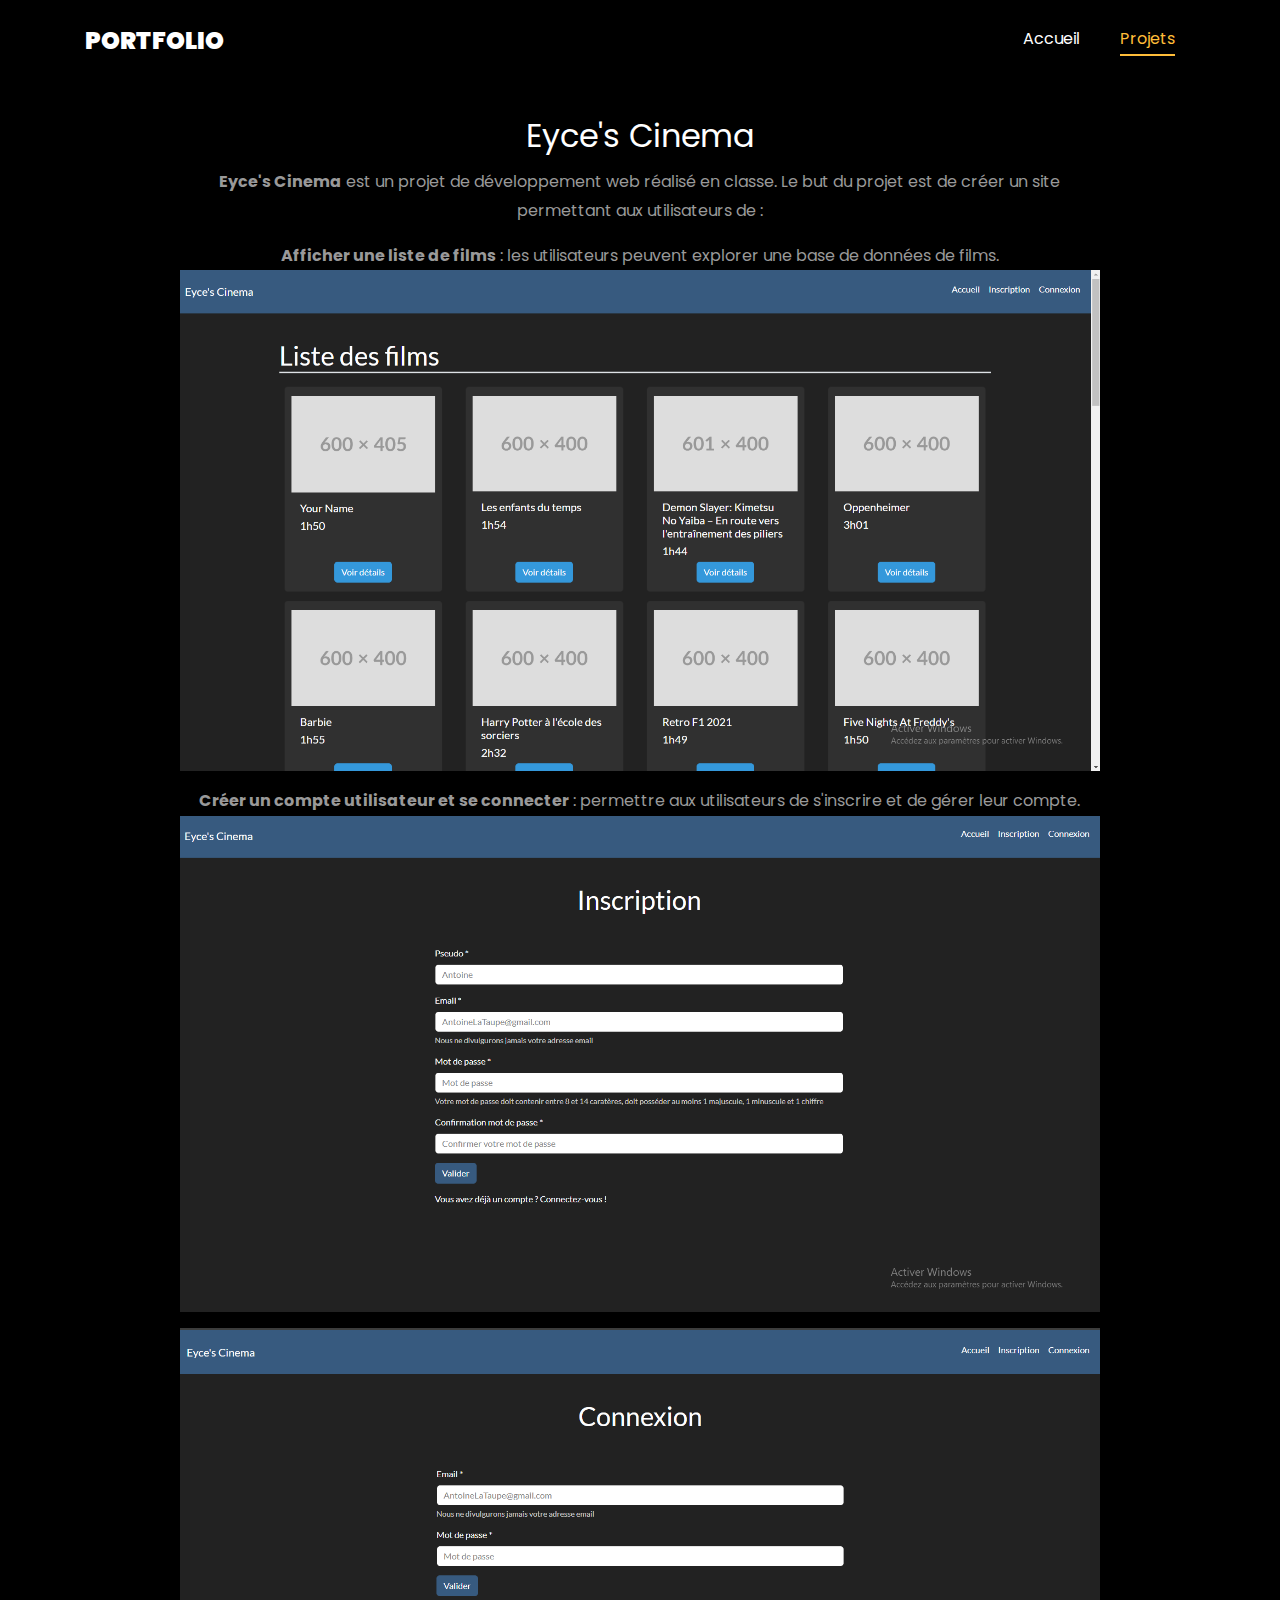
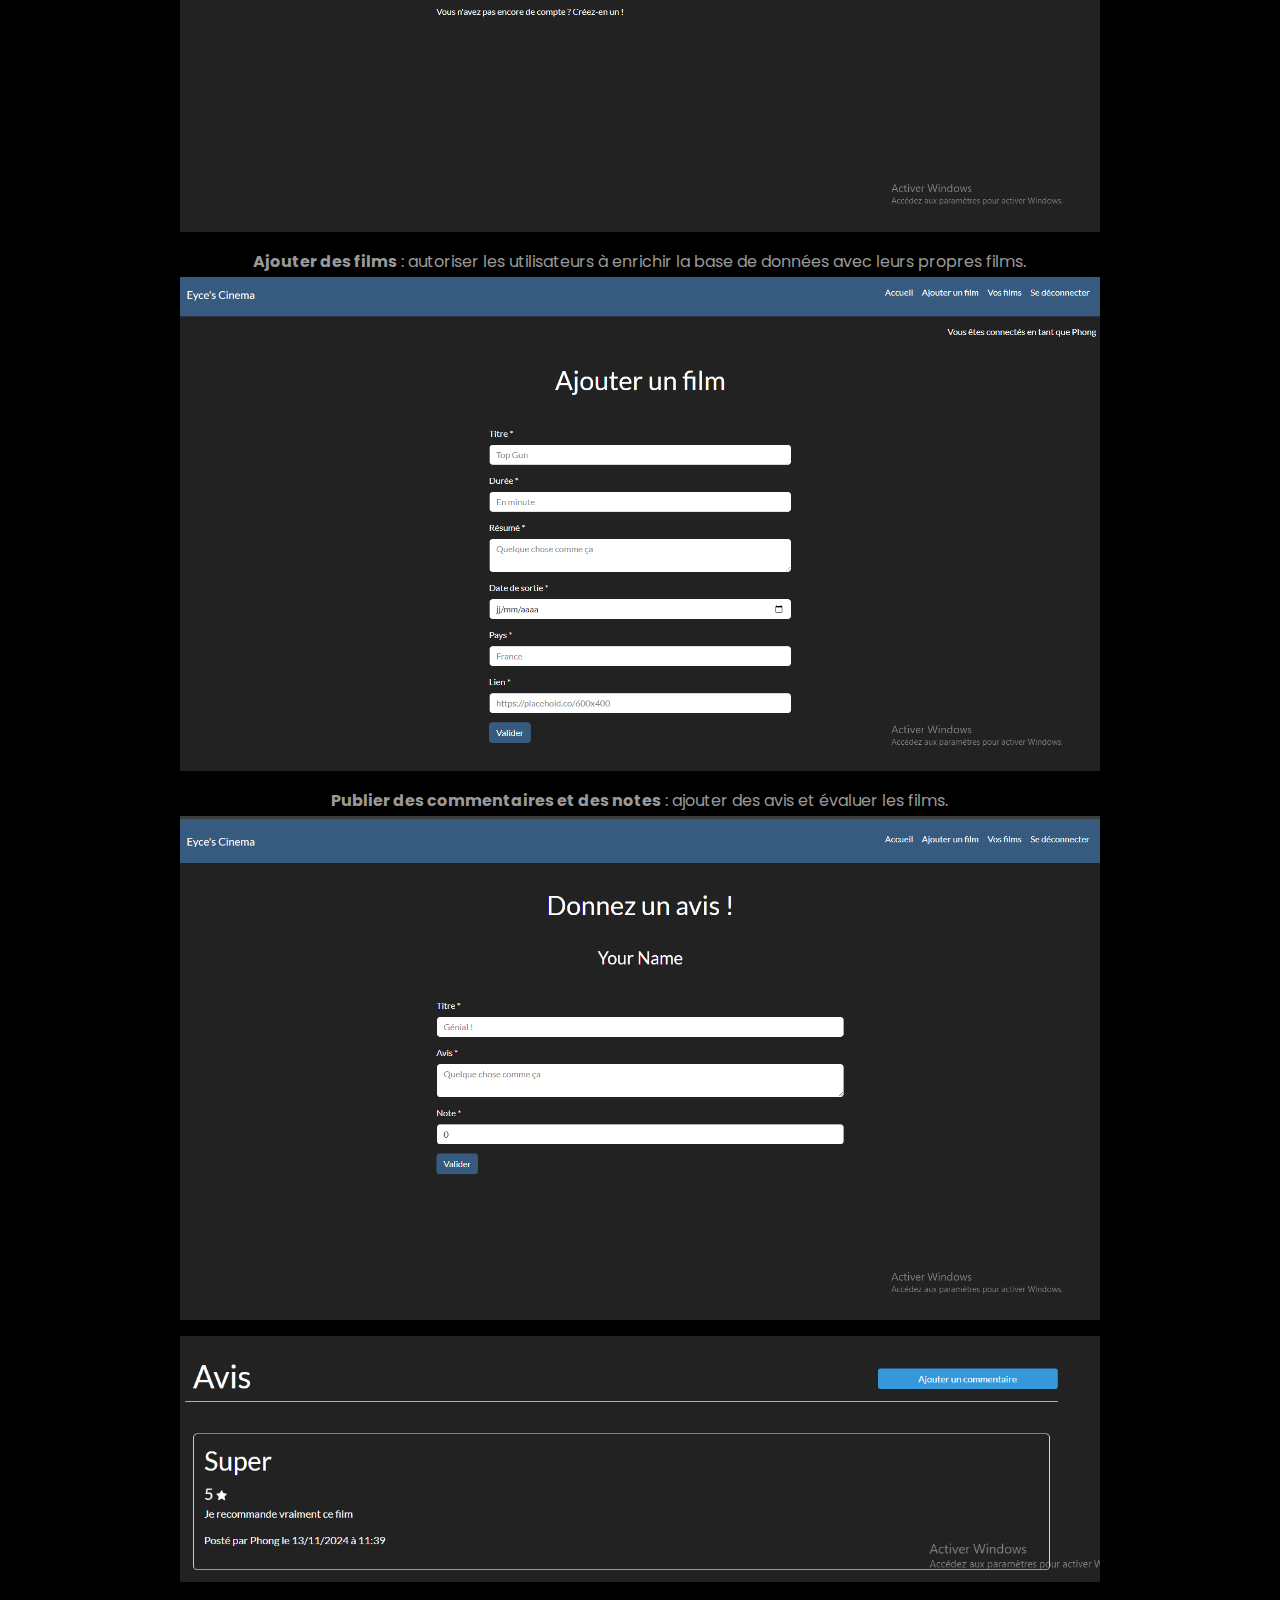
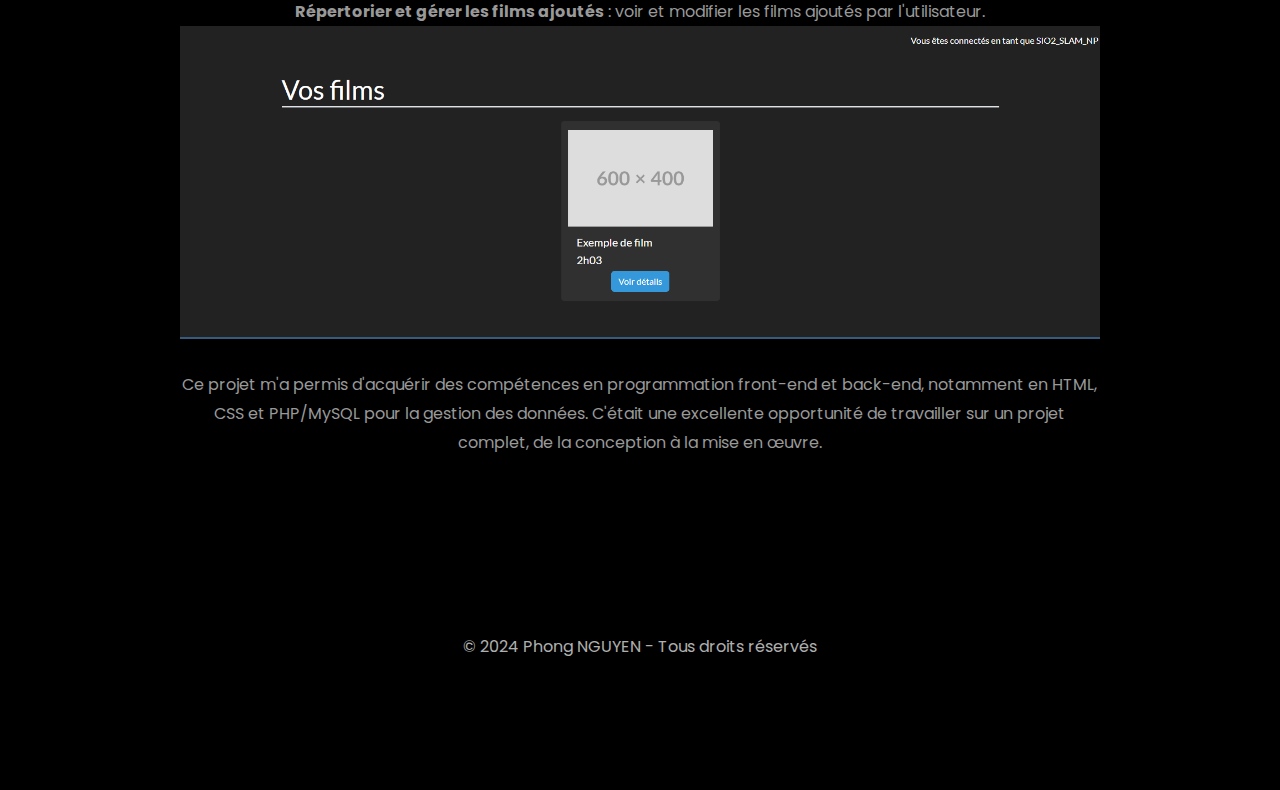
==== commit cee17653: "développement de la page eycecinema (projet)" ====
--- a/eycecinema.html
+++ b/eycecinema.html
@@ -1,7 +1,7 @@
 <!DOCTYPE html>
 <html lang="en">
 <head>
-  <title>Eyce's Cinema</title>
+  <title>Eyce's Cinema - Portfolio</title>
   <meta charset="utf-8">
   <meta name="viewport" content="width=device-width, initial-scale=1, shrink-to-fit=no">
 
@@ -9,15 +9,11 @@
 
   <link rel="stylesheet" href="css/open-iconic-bootstrap.min.css">
   <link rel="stylesheet" href="css/animate.css">
-
   <link rel="stylesheet" href="css/owl.carousel.min.css">
   <link rel="stylesheet" href="css/owl.theme.default.min.css">
   <link rel="stylesheet" href="css/magnific-popup.css">
-
   <link rel="stylesheet" href="css/aos.css">
-
   <link rel="stylesheet" href="css/ionicons.min.css">
-
   <link rel="stylesheet" href="css/flaticon.css">
   <link rel="stylesheet" href="css/icomoon.css">
   <link rel="stylesheet" href="css/style.css">
@@ -25,7 +21,7 @@
 <body data-spy="scroll" data-target=".site-navbar-target" data-offset="300">
 <nav class="navbar navbar-expand-lg navbar-dark ftco_navbar ftco-navbar-light site-navbar-target" id="ftco-navbar">
   <div class="container">
-    <a class="navbar-brand" href="index.html">Phong</a>
+    <a class="navbar-brand" href="index.html">Portfolio</a>
     <button class="navbar-toggler js-fh5co-nav-toggle fh5co-nav-toggle" type="button" data-toggle="collapse" data-target="#ftco-nav" aria-controls="ftco-nav" aria-expanded="false" aria-label="Toggle navigation">
       <span class="oi oi-menu"></span> Menu
     </button>
@@ -33,45 +29,62 @@
     <div class="collapse navbar-collapse" id="ftco-nav">
       <ul class="navbar-nav nav ml-auto">
         <li class="nav-item"><a href="index.html" class="nav-link"><span>Accueil</span></a></li>
-
+        <li class="nav-item"><a href="#project" class="nav-link"><span>Projets</span></a></li>
       </ul>
     </div>
   </div>
 </nav>
-<section class="ftco-section ftco-no-pb" id="experience">
+
+<section class="ftco-section ftco-no-pb" id="project">
   <div class="container">
-    <div class="row justify-content-center pb-5">
-      <div class="col-md-10 heading-section text-center ftco-animate">
-        <h1 class="big big-2">Eyce's Cinema</h1>
-        <h2 class="mb-4">Eyce's Cinema</h2>
-      </div>
-    </div>
-    <div class="row">
-      <div class="col-md-6">
-        <div class="resume-wrap ftco-animate">
-          <span class="date">Juin 2024</span>
-          <h2>Stage Gestion Web</h2>
-          <span class="position">Splatsh</span>
-          <p class="mt-4">Mise en ligne des applications iOs et Android</p>
-          <p class="mt-4">
-            Création de contenu à l’aide de l’intelligence artificielle pour les applications</p>
-          <p class="mt-4">
-            Création, mise à jour des annonces Airbnb/Booking</p>
-        </div>
-      </div>
-
-      <div class="col-md-6">
-
-        <div class="resume-wrap ftco-animate">
-          <span class="date">13 Janvier - 21 Février 2025</span>
-          <h2>Stage</h2>
-          <span class="position">Aélia Informatique</span>
-          <p class="mt-4">A définir</p>
-
-        </div>
+    <div class="row justify-content-center mb-5">
+      <div class="col-md-10 text-center">
+        <h2 class="heading-section">Eyce's Cinema</h2>
+        <p>
+          <strong>Eyce's Cinema</strong>
+           est un projet de développement web réalisé en classe. Le but du projet est de créer un site permettant aux utilisateurs de :
+        </p>
+        <ul class="list-unstyled">
+          <li>
+            <strong>Afficher une liste de films</strong> : les utilisateurs peuvent explorer une base de données de films.
+            <img src="images/eycecinema/Capture1.png" alt="Liste des films" class="img-fluid mb-3">
+          </li>
+          <li>
+            <strong>Créer un compte utilisateur et se connecter</strong> : permettre aux utilisateurs de s'inscrire et de gérer leur compte.
+            <img src="images/eycecinema/Capture2.png" alt="Créer un compte" class="img-fluid mb-3">
+            <img src="images/eycecinema/Capture3.png" alt="Créer un compte" class="img-fluid mb-3">
+          </li>
+          <li>
+            <strong>Ajouter des films</strong> : autoriser les utilisateurs à enrichir la base de données avec leurs propres films.
+            <img src="images/eycecinema/Capture8.png" alt="Ajouter des films" class="img-fluid mb-3">
+          </li>
+          <li>
+            <strong>Publier des commentaires et des notes</strong> : ajouter des avis et évaluer les films.
+            <img src="images/eycecinema/Capture4.png" alt="Commentaires et notes" class="img-fluid mb-3">
+            <img src="images/eycecinema/Capture6.png" alt="Commentaires et notes" class="img-fluid mb-3">
+          </li>
+          <li>
+            <strong>Répertorier et gérer les films ajoutés</strong> : voir et modifier les films ajoutés par l'utilisateur.
+            <img src="images/eycecinema/Capture10.png" alt="Gérer les films" class="img-fluid mb-3">
+          </li>
+        </ul>
+        <p>
+          Ce projet m'a permis d'acquérir des compétences en programmation front-end et back-end, notamment en HTML, CSS et PHP/MySQL pour la gestion des données. C'était une excellente opportunité de travailler sur un projet complet, de la conception à la mise en œuvre.
+        </p>
       </div>
     </div>
   </div>
 </section>
+
+<footer class="ftco-footer ftco-section">
+  <div class="container text-center">
+    <p>© 2024 Phong NGUYEN - Tous droits réservés</p>
+  </div>
+</footer>
+
+<script src="js/jquery.min.js"></script>
+<script src="js/bootstrap.min.js"></script>
+<script src="js/aos.js"></script>
+<script src="js/main.js"></script>
 </body>
-</html>+</html>
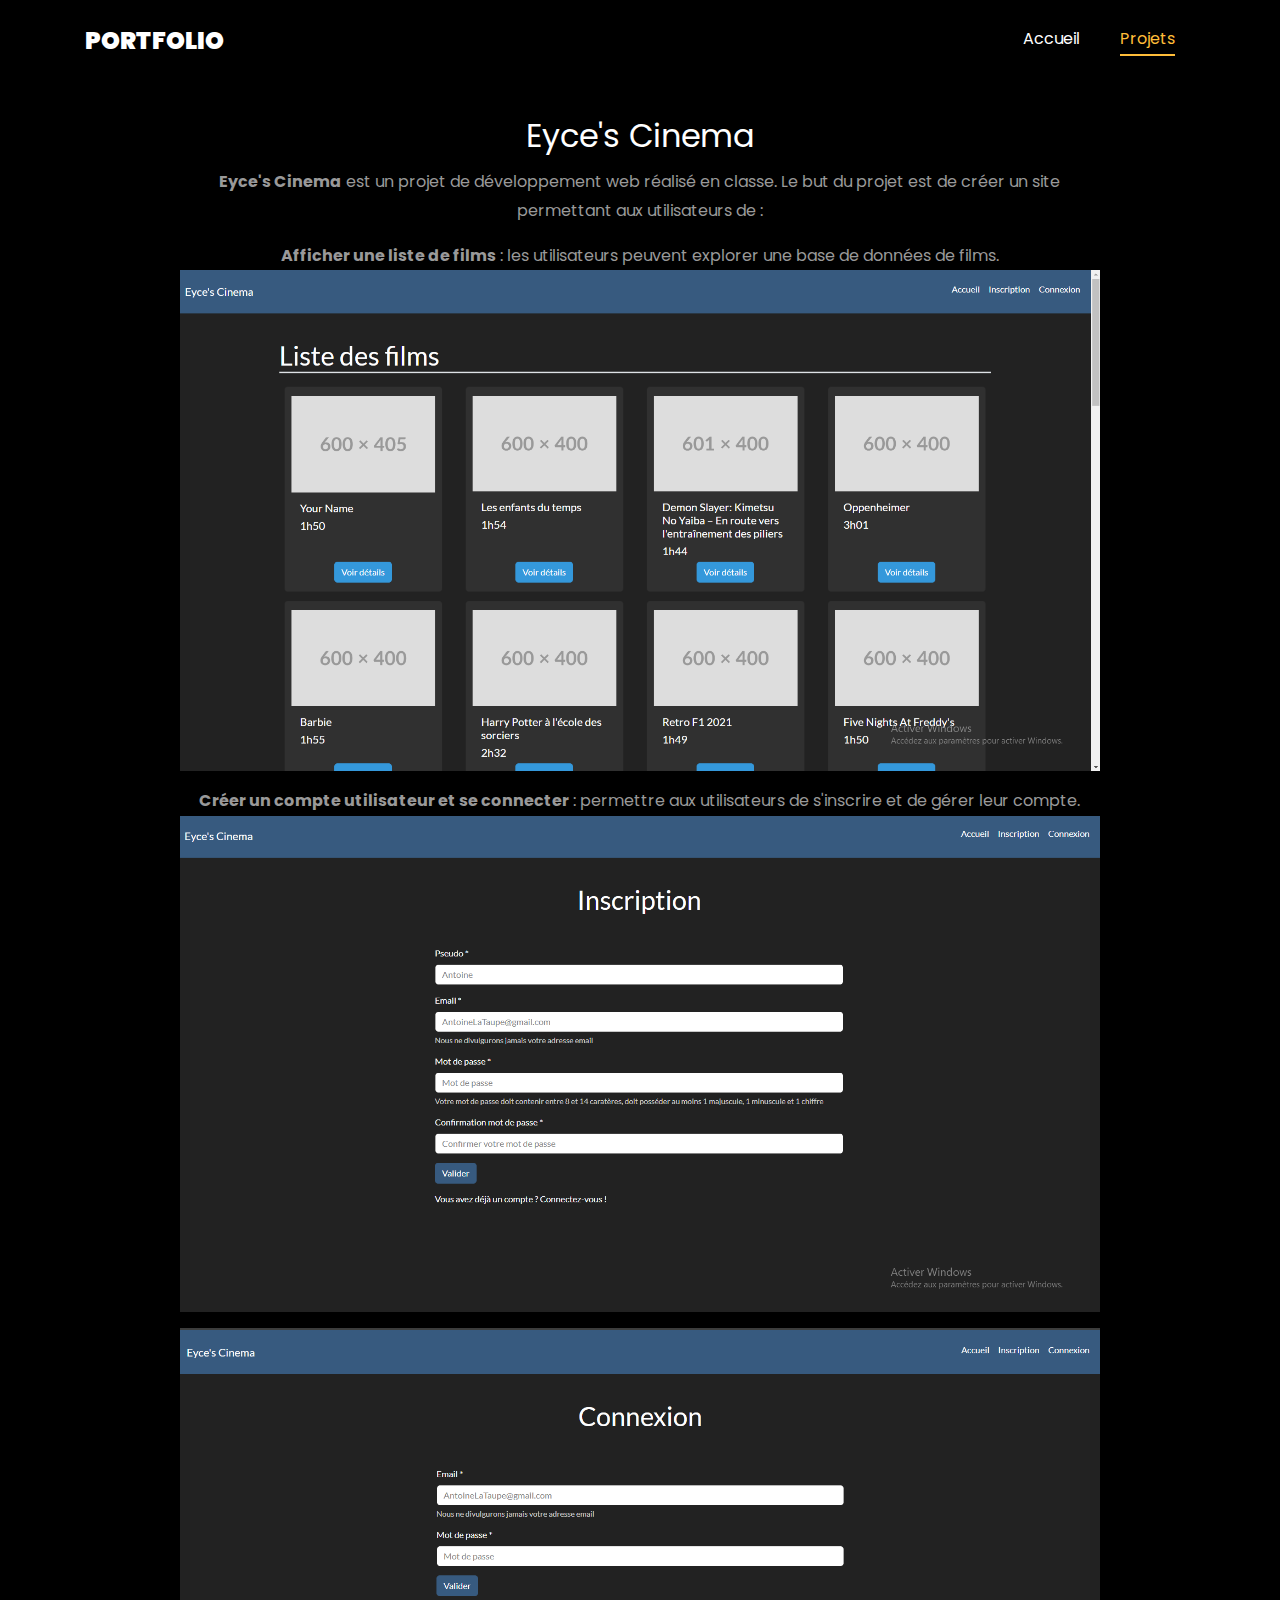
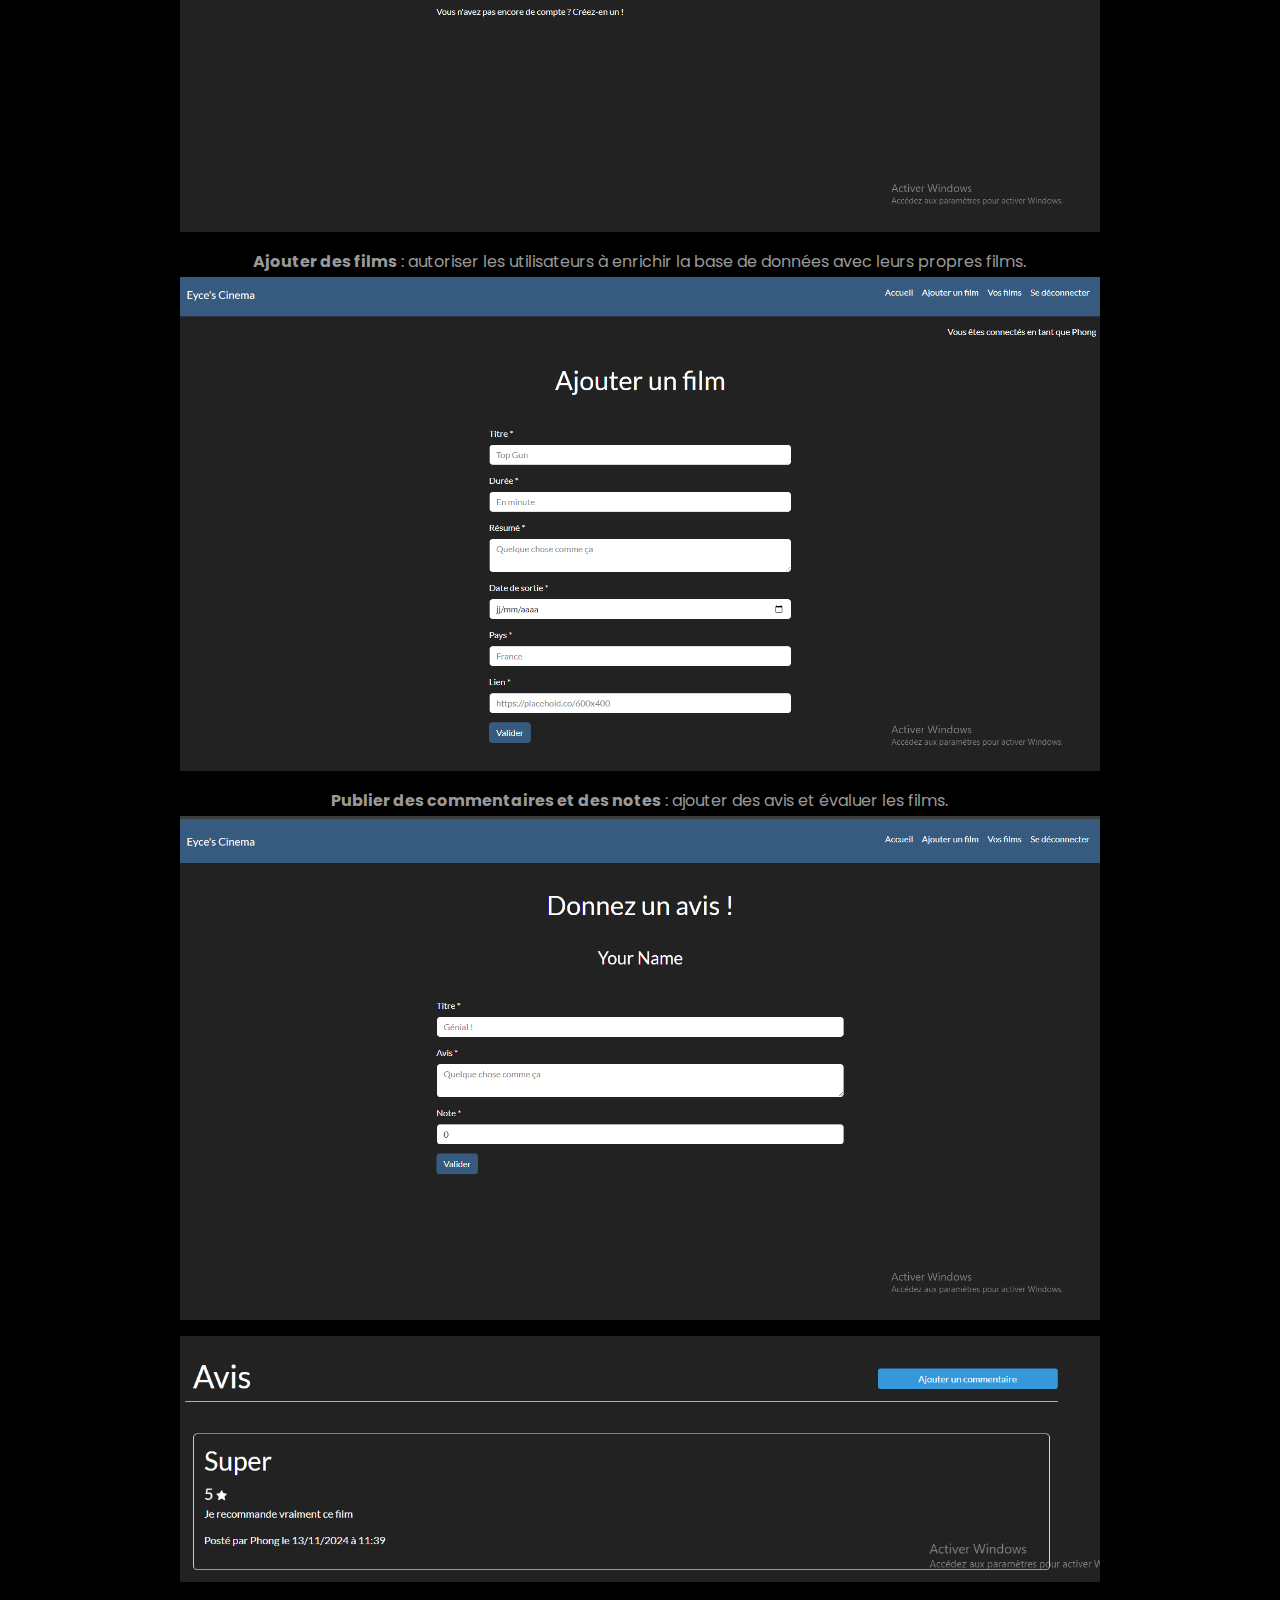
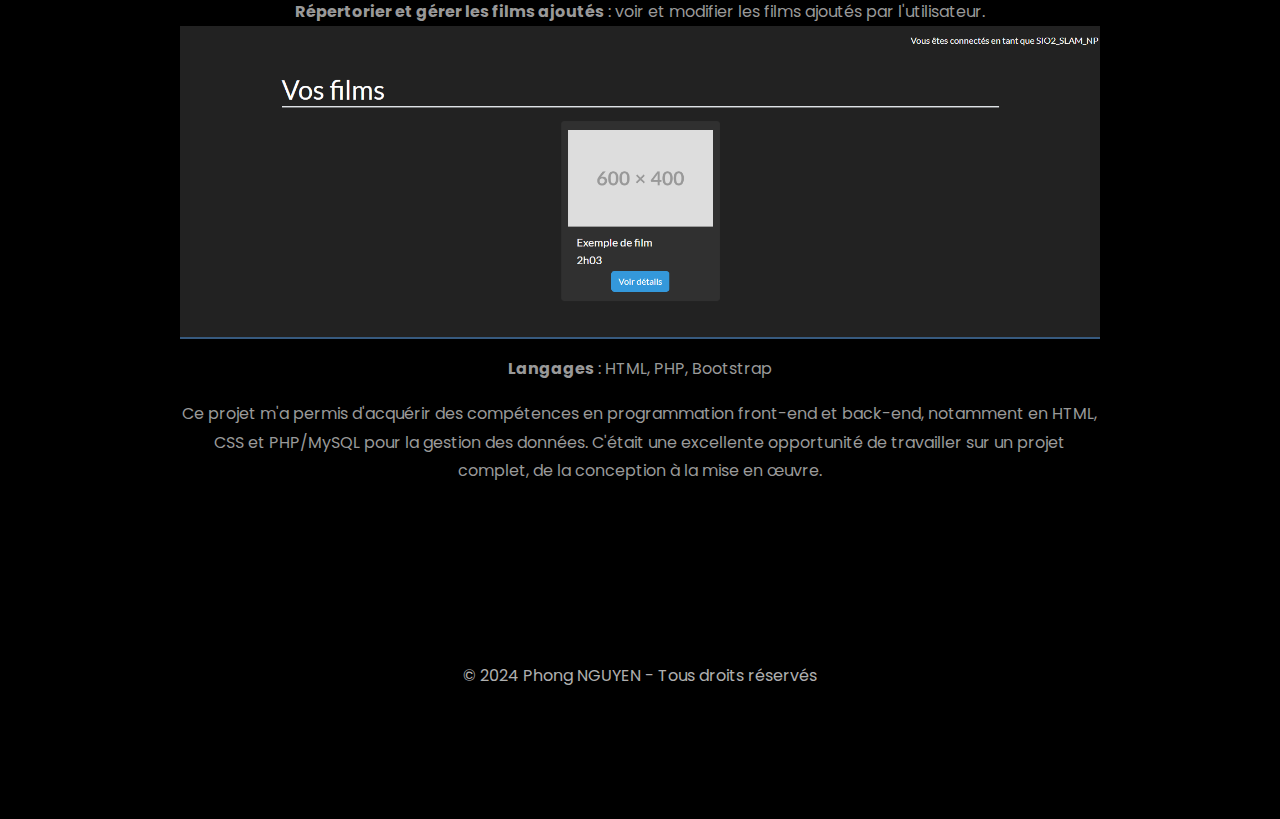
==== commit 40aed928: "ajout image pour sanction" ====
--- a/eycecinema.html
+++ b/eycecinema.html
@@ -67,6 +67,9 @@
             <strong>Répertorier et gérer les films ajoutés</strong> : voir et modifier les films ajoutés par l'utilisateur.
             <img src="images/eycecinema/Capture10.png" alt="Gérer les films" class="img-fluid mb-3">
           </li>
+          <li>
+            <strong>Langages</strong> : HTML, PHP, Bootstrap<br>
+          </li>
         </ul>
         <p>
           Ce projet m'a permis d'acquérir des compétences en programmation front-end et back-end, notamment en HTML, CSS et PHP/MySQL pour la gestion des données. C'était une excellente opportunité de travailler sur un projet complet, de la conception à la mise en œuvre.
--- a/css/style.css
+++ b/css/style.css
@@ -3854,7 +3854,8 @@
   right: 0;
   bottom: 0;
   left: 0;
-  padding: 1.25rem; }
+  padding: 1.25rem;
+}
 
 .card-img {
   width: 100%;
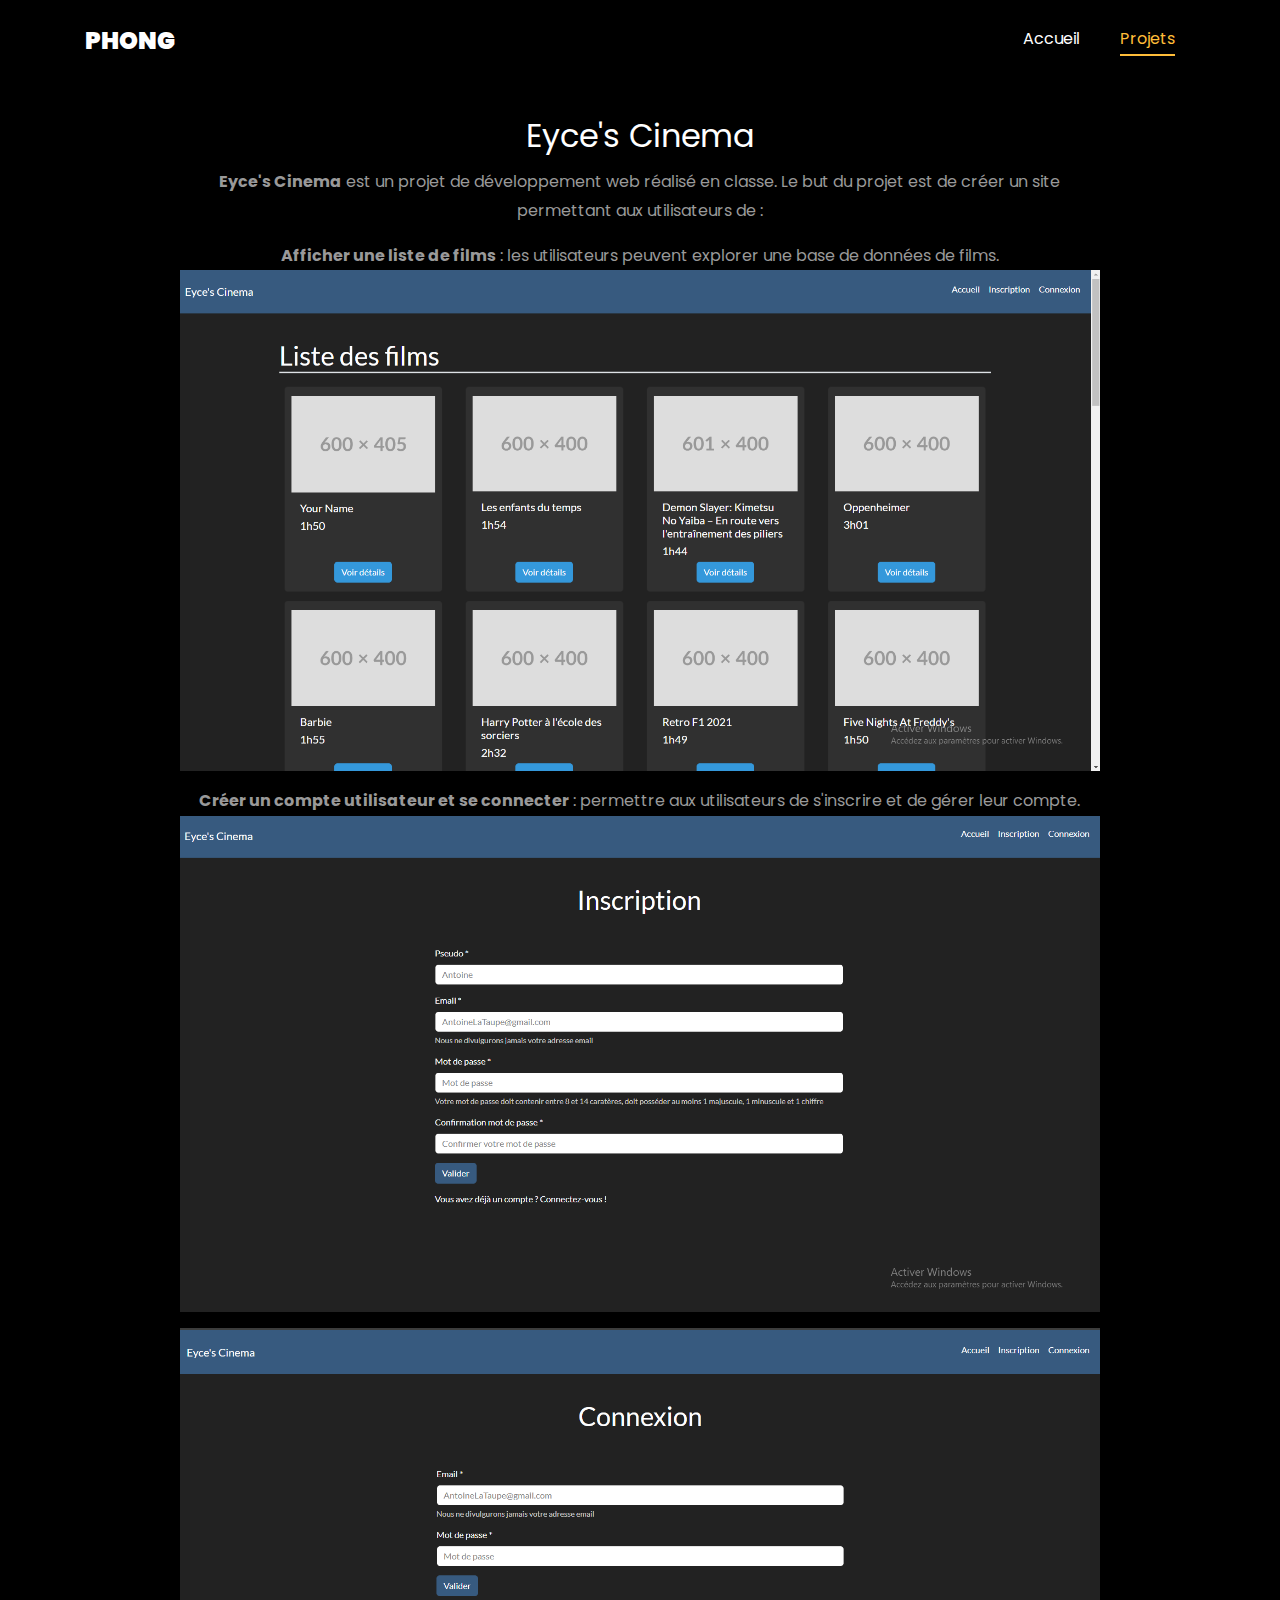
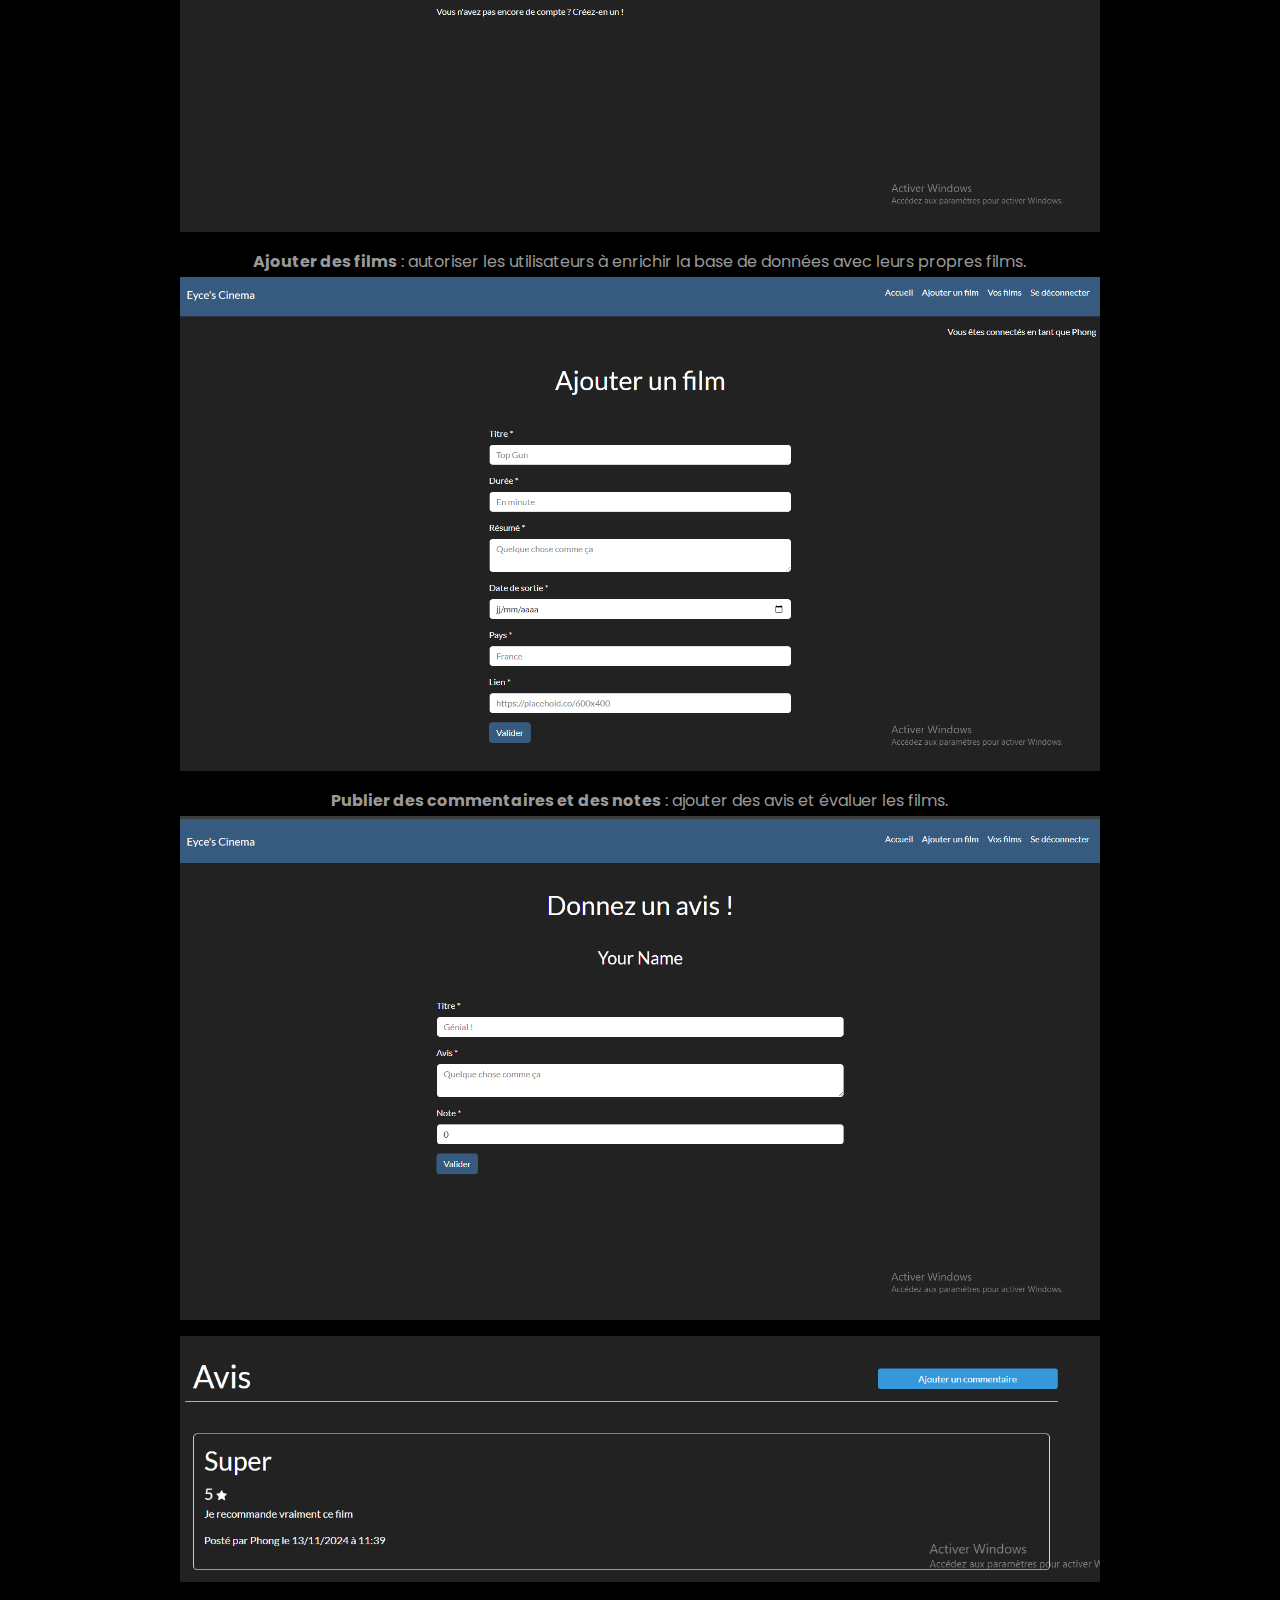
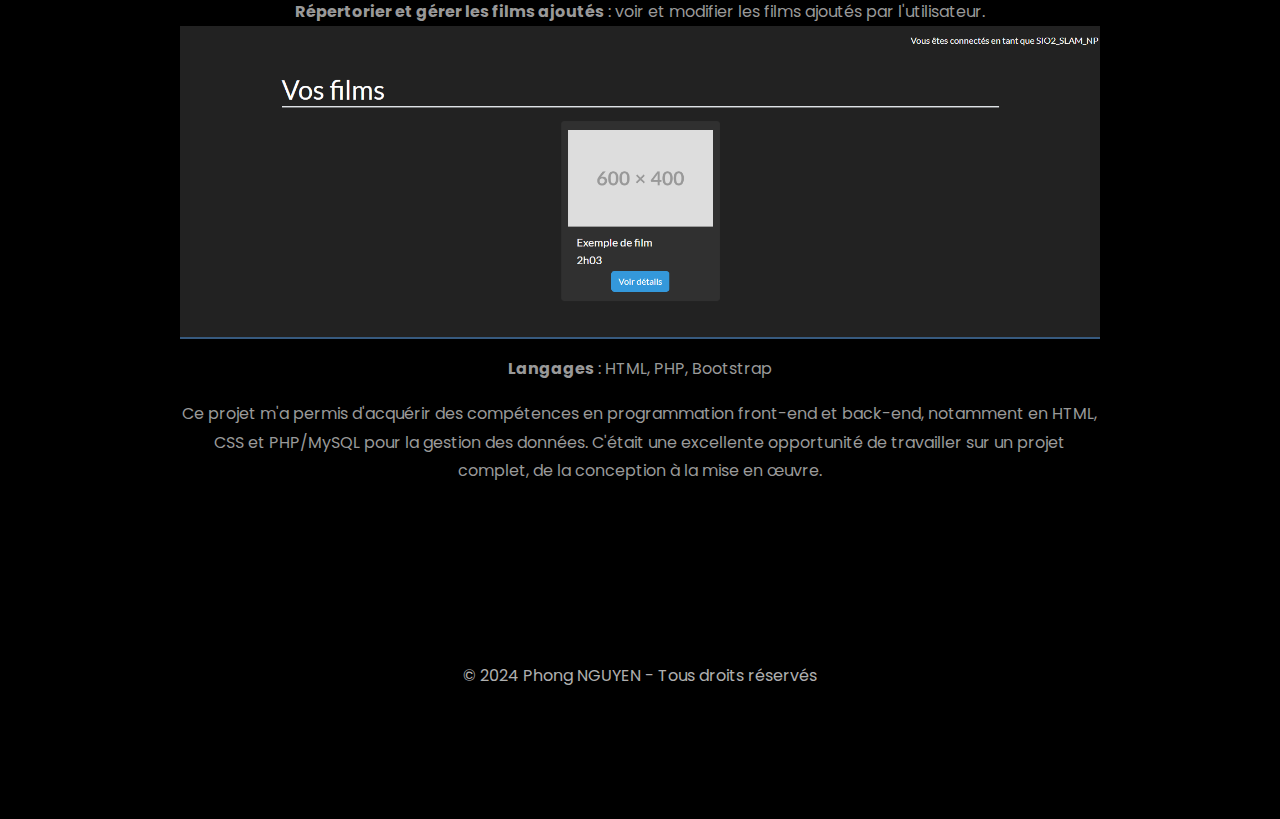
==== commit 22de5396: "qq correction" ====
--- a/eycecinema.html
+++ b/eycecinema.html
@@ -21,7 +21,7 @@
 <body data-spy="scroll" data-target=".site-navbar-target" data-offset="300">
 <nav class="navbar navbar-expand-lg navbar-dark ftco_navbar ftco-navbar-light site-navbar-target" id="ftco-navbar">
   <div class="container">
-    <a class="navbar-brand" href="index.html">Portfolio</a>
+    <a class="navbar-brand" href="index.html">Phong</a>
     <button class="navbar-toggler js-fh5co-nav-toggle fh5co-nav-toggle" type="button" data-toggle="collapse" data-target="#ftco-nav" aria-controls="ftco-nav" aria-expanded="false" aria-label="Toggle navigation">
       <span class="oi oi-menu"></span> Menu
     </button>
